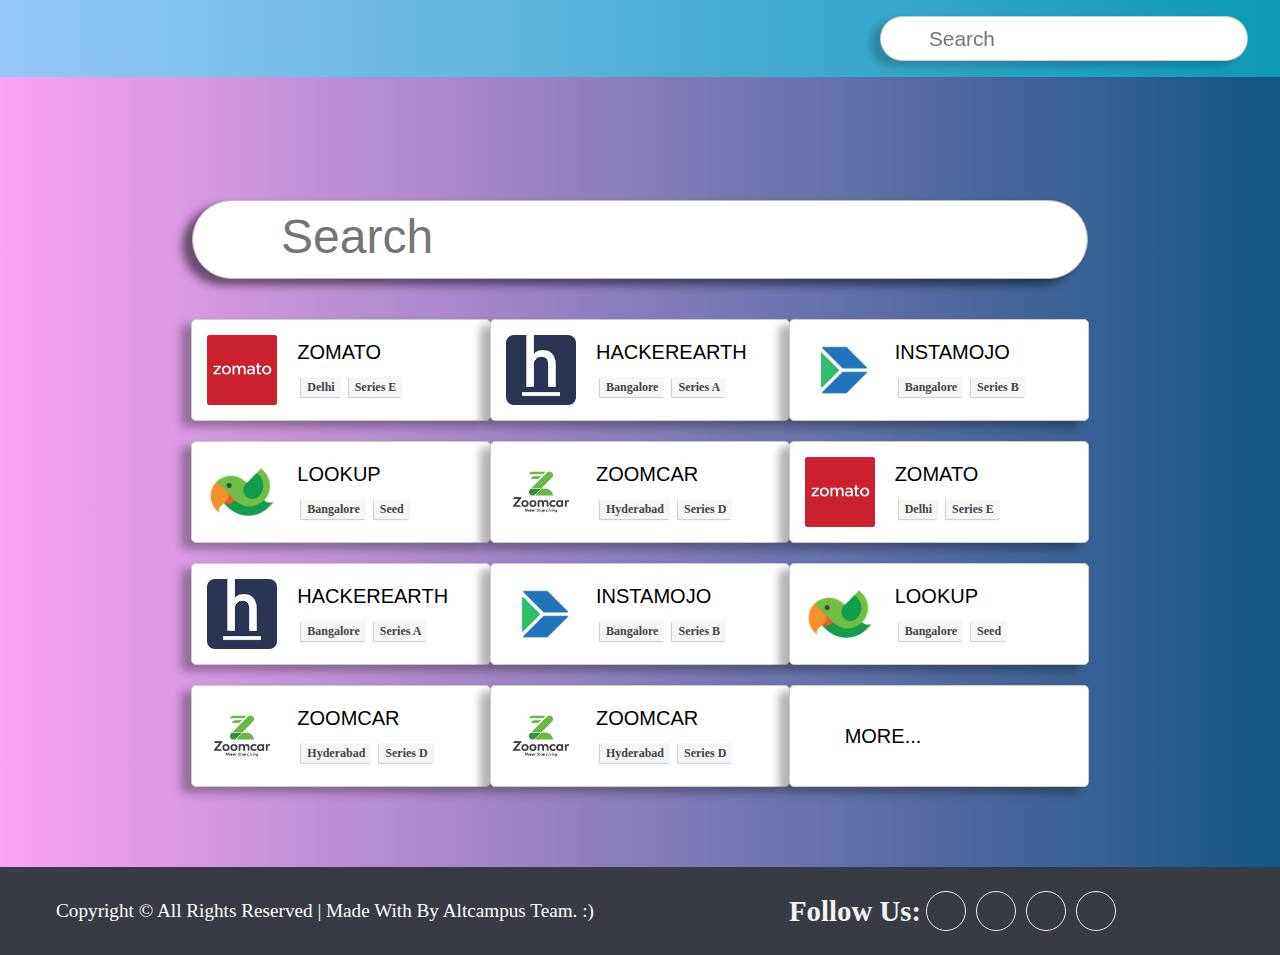
==== index.html @ dfc1e447 "merge fix" ====
<!DOCTYPE html>
<html lang="en">
<head>
	<meta name="viewport" content="width=device-width, initial-scale=1">

	<title>alt-project</title>

	<link rel="stylesheet" type="text/css" href="assets/stylesheet/main.css">

	<!-- font awesome -->
	<link rel="stylesheet" href="https://use.fontawesome.com/releases/v5.6.3/css/all.css" integrity="sha384-UHRtZLI+pbxtHCWp1t77Bi1L4ZtiqrqD80Kn4Z8NTSRyMA2Fd33n5dQ8lWUE00s/" crossorigin="anonymous">

</head>
<body>
	<main>
		<!-- primary header -->
		<header class="primary-header">
			<!-- <div>header-logo-box</div> -->
			<nav class="primary-nav">
				<ul>
					<li class="list"><a href="#"><i class="fab fa-apple logo"></i></a></li>
					<!-- search box -->
					<div class="header-input-box">
						<i class="fas fa-search"></i>
						<input class="header-search" type="text" name="search" placeholder="search">
					</div>
				</ul>
			</nav>
		</header>


		<!--hero section -->
		<section class="hero">
			<div class="wrapper">

				<!-- search box -->
				<div class="hero-input-box">
					<input class="hero-search" type="text" name="search-box" placeholder="search">
					<i class="fas fa-search"></i>
				</div>

				<!-- cards section -->
				<section class="card-sec">

					<!-- Card 1 -->
					<div class="small-card">
						<img id="logo" src="./assets/media/zomato.png">
						<div class="right">
							<h2 is="title" >Zomato</h2>
							<div id="details" class="details">
								<span>
									<i class="fas fa-map-marker-alt"></i>
									Delhi
								</span>
								<span> Series E </span>
								<!-- <span> #3 in Food Sector</span> -->
							</div>
						</div>
					</div>

					<!-- Card 2 -->
					<div class="small-card">
						<img id="logo" src="./assets/media/hackerearth.png">
						<div class="right">
							<h2 is="title" >HackerEarth</h2>
							<div id="details" class="details">
								<span>
									<i class="fas fa-map-marker-alt"></i>
									Bangalore
								</span>
								<span> Series A </span>
								<!-- <span> #22 in Education</span> -->
							</div>
						</div>
					</div>

					<!-- Card 3 -->
					<div class="small-card">
						<img id="logo" src="./assets/media/instalmojo.jpeg">
						<div class="right">
							<h2 is="title" >InstaMojo</h2>
							<div id="details" class="details">
								<span>
									<i class="fas fa-map-marker-alt"></i>
									Bangalore
								</span>
								<span> Series B</span>
								<!-- <span> #58 in Finance</span> -->
							</div>
						</div>
					</div>

					<!-- Card 4 -->
					<div class="small-card">
						<img id="logo" src="./assets/media/lookup.png">
						<div class="right">
							<h2 is="title" >LookUp</h2>
							<div id="details" class="details">
								<span>
									<i class="fas fa-map-marker-alt"></i>
									Bangalore
								</span>
								<span> Seed</span>
								<!-- <span> #58 in Logistics</span> -->
							</div>
						</div>
					</div>

					<!-- Card 5 -->
					<div class="small-card">
						<img id="logo" src="./assets/media/zoomcar.png">
						<div class="right">
							<h2 is="title" >ZoomCar</h2>
							<div id="details" class="details">
								<span>
									<i class="fas fa-map-marker-alt"></i>
									Hyderabad
								</span>
								<span> Series D</span>
								<!-- <span> #3 in Transport</span> -->
							</div>
						</div>
					</div>

					<!-- Card 1 -->
					<div class="small-card">
						<img id="logo" src="./assets/media/zomato.png">
						<div class="right">
							<h2 is="title" >Zomato</h2>
							<div id="details" class="details">
								<span>
									<i class="fas fa-map-marker-alt"></i>
									Delhi
								</span>
								<span> Series E </span>
								<!-- <span> #3 in Food Sector</span> -->
							</div>
						</div>
					</div>

					<!-- Card 2 -->
					<div class="small-card">
						<img id="logo" src="./assets/media/hackerearth.png">
						<div class="right">
							<h2 is="title" >HackerEarth</h2>
							<div id="details" class="details">
								<span>
									<i class="fas fa-map-marker-alt"></i>
									Bangalore
								</span>
								<span> Series A </span>
								<!-- <span> #22 in Education</span> -->
							</div>
						</div>
					</div>

					<!-- Card 3 -->
					<div class="small-card">
						<img id="logo" src="./assets/media/instalmojo.jpeg">
						<div class="right">
							<h2 is="title" >InstaMojo</h2>
							<div id="details" class="details">
								<span>
									<i class="fas fa-map-marker-alt"></i>
									Bangalore
								</span>
								<span> Series B</span>
								<!-- <span> #58 in Finance</span> -->
							</div>
						</div>
					</div>

					<!-- Card 4 -->
					<div class="small-card">
						<img id="logo" src="./assets/media/lookup.png">
						<div class="right">
							<h2 is="title" >LookUp</h2>
							<div id="details" class="details">
								<span>
									<i class="fas fa-map-marker-alt"></i>
									Bangalore
								</span>
								<span> Seed</span>
								<!-- <span> #58 in Logistics</span> -->
							</div>
						</div>
					</div>

					<!-- Card 5 -->
					<div class="small-card">
						<img id="logo" src="./assets/media/zoomcar.png">
						<div class="right">
							<h2 is="title" >ZoomCar</h2>
							<div id="details" class="details">
								<span>
									<i class="fas fa-map-marker-alt"></i>
									Hyderabad
								</span>
								<span> Series D</span>
								<!-- <span> #3 in Transport</span> -->
							</div>
						</div>
					</div>

					<!-- Card 5 -->
					<div class="small-card">
						<img id="logo" src="./assets/media/zoomcar.png">
						<div class="right">
							<h2 is="title" >ZoomCar</h2>
							<div id="details" class="details">
								<span>
									<i class="fas fa-map-marker-alt"></i>
									Hyderabad
								</span>
								<span> Series D</span>
								<!-- <span> #3 in Transport</span> -->
							</div>
						</div>
					</div>

					<!-- Placeholder -->
					<div class="small-card">
						<h2 class="title placeholder" >More...</h2>
					</div>

				</section>
			</div>
		</section>
	</main>

	<!-- primary footer -->
	<footer class="primary-footer">

		<!-- social media section -->



		<!-- footer nav -->
<!-- 			<div class="info-container">
				<nav class="info-nav">
					<ul class="info-list">
						<li class="info"><a href="#">home</a></li>
						<li class="info"><a href="#">about us</a></li>
						<li class="info"><a href="#">catagories</a></li>
						<li class="info"><a href="#">contact us</a></li>
					</ul>
				</nav>
			</div>
		-->

		<!-- copyright text -->
		<small class="footer-copyright">copyright &copy; all rights reserved | made with <i class="fas fa-heart"></i> by altcampus team. :)</small>

		<!-- link container -->
		<div class="social-links-container">

			<!-- social links -->

			<h3>follow us:</h3>
			<nav class="social-links-nav">
				<ul class="social-link-list">
					<li class="social-links">
						<a class="" href="#">
							<i class="fab fa-facebook-f"></i>
						</a>
					</li>							
					<li class="social-links">
						<a class="" href="#">
							<i class="fab fa-twitter"></i>
						</a>
					</li>							
					<li class="social-links">
						<a class="" href="#">
							<i class="fab fa-linkedin-in"></i>
						</a>
					</li>
					<li class="social-links">
						<a class="" href="#">
							<i class="fab fa-instagram"></i>
						</a>
					</li>
				</ul>
			</nav>
		</div>

		<!-- hr  footer line -->
		<!-- <div class="hr-line"></div> -->


	</footer>
</body>
</html>
---- assets/stylesheet/main.css ----
:root {
	font-size: 16px;
}

/* 		css reset 		*/


/* http://meyerweb.com/eric/tools/css/reset/ 2. v2.0 | 20110126
  License: none (public domain)
  */

  html, body, div, span, applet, object, iframe,
  h1, h2, h3, h4, h5, h6, p, blockquote, pre,
  a, abbr, acronym, address, big, cite, code,
  del, dfn, em, img, ins, kbd, q, s, samp,
  small, strike, strong, sub, sup, tt, var,
  b, u, i, center,
  dl, dt, dd, ol, ul, li,
  fieldset, form, label, legend,
  table, caption, tbody, tfoot, thead, tr, th, td,
  article, aside, canvas, details, embed,
  figure, figcaption, footer, header, hgroup,
  menu, nav, output, ruby, section, summary,
  time, mark, audio, video {
    margin: 0;
    padding: 0;
    border: 0;
    font-size: 100%;
    font: inherit;
    vertical-align: baseline;
  }
  /* HTML5 display-role reset for older browsers */
  article, aside, details, figcaption, figure,
  footer, header, hgroup, menu, nav, section {
    display: block;
  }
  body {
    line-height: 1;
  }
  ol, ul {
    list-style: none;
  }
  blockquote, q {
    quotes: none;
  }
  blockquote:before, blockquote:after,
  q:before, q:after {
    content: '';
    content: none;
  }
  table {
    border-collapse: collapse;
    border-spacing: 0;
  }



  /*=============================================*/
  /*		border box and css reset 		*/
  /*=============================================*/


  *,*:before, *:after {
   box-sizing: border-box;
 }



 /*====clearfix====*/



 .cf:before, .cf:after {
   content: "";
   display: table;
 }
 .cf:after {
   clear: both;
 }
 .cf {
   clear: both;
   *zoom: 1;
 }



 /*=============================================*/
 /*    basic css    */
 /*=============================================*/


 .wrapper {
  max-width: 1600px;
  width: 100%;
  margin: 0 auto;
}

h1 {
  font-size: 3rem;
}

h2 {
  font-size: 2rem
}
h3 {
  font-size: 1.8rem;
}
h4 {
  font-size: 1.3rem;
}
h5 {
  font-size: 1.2rem;
}

h1, h2, h3, h4, h5, p {
  margin: 0.6rem 0;
}

p,small {
  font-size: 1.2rem;
  line-height: 1.3;
}

a {
  color: gray;
  text-decoration: none;
}

i {
  color: #888;
  cursor: pointer;
}

input:focus {
  outline: 0;
}

input {
  color: #666;
}

::-webkit-input-placeholder {
  font-size: 3rem;
  text-transform: capitalize;
}


/*=============================================*/
/*    main css    */
/*=============================================*/

body {
	text-align: center;
  width: 100%;
}

.wrapper{
  width:70vw;
}

.hero {
  width: 100%;
  /*height: 300vh;*/
  position: relative;
  background-color: dodgerblue;
  background: linear-gradient(90deg, #FAA4F2, #145583);
  display:grid;
  grid-gap: 20px;
  align-items: center;
  padding:40px;
  padding-top:200px;
}


.hero-input-box {
  position: relative;
  /*display: inline-block;*/
  /*width: 60vw;*/
  margin:0 auto;
  /*top: 50%;*/
  /*left: 50%;*/
  /*transform: translate(-50%,-50%);*/
}

.hero-search ~ i {
  position: absolute;
  font-size: 2.8rem;
  top: 50%;
  left: 2%;
  transform: translate(0,-50%);
}

.hero-search {
  position: relative;
  display: inline-block;
  width: 70vw;
  font-size: 2.5rem;
  padding: 1rem;
  padding-left: 5.5rem;
  text-transform: capitalize;
  border-radius: 50px;
  border: 1px solid #bbb;
  box-shadow: -10px 6px 8px 0px rgba(0,0,0,0.5);
}

/*====================*/
/*/*logo*/
/*====================*/

.hero-content-box img {
  height: 6rem;
  width: 6rem;
  border-radius: 50%;
  /*margin-bottom: 4rem;*/
}


/*=============================================*/
/*    header section    */
/*=============================================*/


.primary-header {
  position: fixed;
  top: 0;
  left:0;
  width: 100%;
  padding: 1rem 2rem;
  z-index: 2;
  background-color: rgba( 0, 255, 255, 0.4);
}


/*=============================================*/
/*    primary nav ul    */
/*=============================================*/


.primary-nav ul {
  display: flex;
  flex-wrap: wrap;
  justify-content: space-between;
  align-items: center; 
}

.list a {
  font-size: 2rem;
  color: #888;
  text-transform: capitalize;
}

.list a:hover {
  color: #666;
}

.header-input-box 
.header-search {
  width: 23rem;
  padding: 0.6rem 2rem 0.6rem 3rem;
  font-size: 1.3rem;
  color: #666;
  border-radius: 40px;
  border: 1px solid rgba(0,0,0,0.2);
  box-shadow: -10px 5px 8px 0px rgba(0,0,0,0.2);
}

.header-input-box {
  position: relative;
}

.header-input-box i {
  position: absolute;
  top: 50%;
  left: 7%;
  transform: translate(0,-50%);
}

.header-search::-webkit-input-placeholder {
  font-size: 1.3rem;
}

.header-search:focus {
  border-color: blue;
}

.logo {
  color: white;
  font-size: 4rem;
}


/*=============================================*/
           /*MAIN CATAGORIES SECTION    */
/*=============================================*/


.card-sec {
  display: grid;
  grid-template-columns: repeat( auto-fit, minmax(270px, 1fr) );
  justify-content: center;
  justify-items:center;
  padding:40px 10px;
  grid-gap:20px;
}

.small-card {
  border: 1px solid #ccc;
  width: 300px;
  display: grid;
  grid-template-columns: auto 1fr;
  justify-items: start;
  align-items: center;
  text-align: left;
  /*margin: 30px;*/
  padding: 15px;
  border-radius: 5px;
  box-shadow: -10px 6px 8px 0px rgba(0,0,0,0.3);
  background:white;
}

.small-card img{
  width:70px;
  /*border:1px solid #ccc;*/
}

.small-card .right {
  /*place-self: center;*/
  padding: 0 20px;
  justify-items: start;
  align-items: center;
}
.small-card h2 {
  font-size: 20px;
  padding: 0 0 3px 0;
  margin: 0;
  text-transform: uppercase;
  font-family: helvetica;
}
.small-card .details {
  font-size: 12px;
  font-weight: 600;
  color: #444;
  padding-top: 10px;
  display: flex;
  flex-wrap: wrap;
}

.small-card .details span{
  margin:2px 4px;
  background: #eee8;
  padding: 4px 6px;
  border-radius: 1px;
  box-shadow: -1px 1px 1px 0px #ccc;
}

.small-card .placeholder{
  padding:0 40px;
}

/*=============================================*/
/*  primary footer  */
/*=============================================*/


.primary-footer {
  width: 100%;
  padding:20px 10px;
  /*padding: 2rem 10%;*/
  text-transform: capitalize;
  background-color: #383b43;
  display: grid;
  grid-template-columns: 1fr 1fr;
  align-items: center;
  justify-items:center;
  color:#ccc !important;
}

.footer-copyright{
  /*border-right:2px solid #eee;*/
}

.info-sec {
  display: flex;
  justify-content: space-between;
}

.info-list .info {
  text-align: left;
  margin: 0.2rem 0;
}

.info-list a {
  display: inline-block;
  padding-bottom: 0.2rem;
}

.social-link-list {
  display: flex;
  flex-direction: row;
  justify-content: space-between;
  width: 100%;
}

.social-link-list i{
  margin:5px;
}

.social-links-container {
  /*width: 15vw;*/
  display: grid;
  grid-template-columns: auto auto;
  justify-content: start;
  align-items:center;
}


.social-links-container h3 {
  color: #f3f3f3;
  font-weight: bold;
  /*margin-bottom: 1rem;*/
}

.social-links {
  border:1px solid #eee;
  border-radius: 50%;
  width:40px;
  height: 40px;
  display: grid;
  place-items:center;
  margin: 0px 5px;
}

.social-links i{
  color: #ccc;
  font-size: 1.2rem;  
}

.social-links i:hover {
  color: #fff;
  /*text-shadow: 0 0 10px green;*/
}

.info a:hover {
  color: rgba(255,255,255, 0.8);
  border-bottom: 2px solid rgba(255,255,255, 0.8); 
}


/*======  hr line   =======*/


.hr-line {
  width: 80%;
  height: 1px;
  margin: 2rem auto;
  background-color: rgba(255, 255, 255, 1);
}

.footer-copyright {
  color: white;
}


.footer-copyright i {
  color: tomato;
}

.footer-copyright i:hover {
  color: red;
  text-shadow: 0 0 0.6rem white;
}




@media all and (min-width: 340px) and (max-width:600px) {

  :root{
    font-size: 8px;
  }

  .info-sec,
  .about-box,
  .social-links-box
  {
    display: block;
  }
}
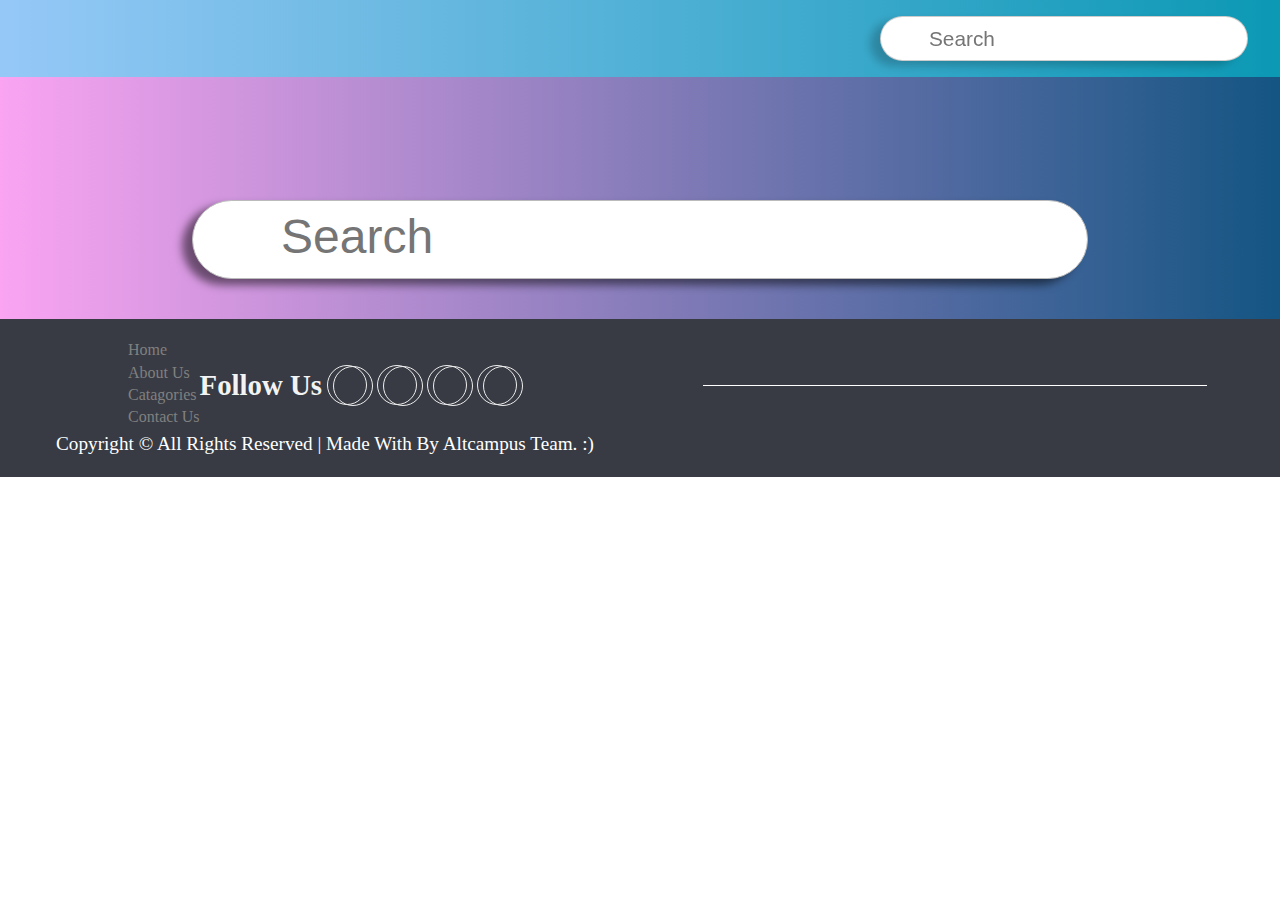
==== commit 9378df27: "thrd commit" ====
--- a/index.html
+++ b/index.html
@@ -1,292 +1,105 @@
 <!DOCTYPE html>
-<html lang="en">
-<head>
-	<meta name="viewport" content="width=device-width, initial-scale=1">
+	<html lang="en">
+	<head>
+		<meta name="viewport" content="width=device-width, initial-scale=1">
 
-	<title>alt-project</title>
+		<title>alt-project</title>
 
-	<link rel="stylesheet" type="text/css" href="assets/stylesheet/main.css">
+		<link rel="stylesheet" type="text/css" href="assets/stylesheet/main.css">
 
-	<!-- font awesome -->
-	<link rel="stylesheet" href="https://use.fontawesome.com/releases/v5.6.3/css/all.css" integrity="sha384-UHRtZLI+pbxtHCWp1t77Bi1L4ZtiqrqD80Kn4Z8NTSRyMA2Fd33n5dQ8lWUE00s/" crossorigin="anonymous">
+		<!-- font awesome -->
+		<link rel="stylesheet" href="https://use.fontawesome.com/releases/v5.6.3/css/all.css" integrity="sha384-UHRtZLI+pbxtHCWp1t77Bi1L4ZtiqrqD80Kn4Z8NTSRyMA2Fd33n5dQ8lWUE00s/" crossorigin="anonymous">
 
-</head>
-<body>
-	<main>
-		<!-- primary header -->
-		<header class="primary-header">
-			<!-- <div>header-logo-box</div> -->
-			<nav class="primary-nav">
-				<ul>
-					<li class="list"><a href="#"><i class="fab fa-apple logo"></i></a></li>
-					<!-- search box -->
-					<div class="header-input-box">
-						<i class="fas fa-search"></i>
-						<input class="header-search" type="text" name="search" placeholder="search">
-					</div>
-				</ul>
-			</nav>
-		</header>
+	</head>
+	<body>
+		<main>
 
+				<!-- primary header -->
+			<header class="primary-header">
+				
+				<!-- header-logo-box -->
+				<nav class="primary-nav">
+					<ul>
+						<li class="list"><a href="#"><i class="fab fa-apple logo"></i></a></li>
 
-		<!--hero section -->
-		<section class="hero">
-			<div class="wrapper">
+							<!-- search box -->
+							<div class="header-input-box">
+								<i class="fas fa-search"></i>
+								<input class="header-search" type="text" name="search" placeholder="search">
+							</div>
+					</ul>
+				</nav>
+			</header>
+
+			<!--hero section -->
+			<section class="hero">
 
 				<!-- search box -->
 				<div class="hero-input-box">
 					<input class="hero-search" type="text" name="search-box" placeholder="search">
 					<i class="fas fa-search"></i>
 				</div>
+			</section>
 
-				<!-- cards section -->
-				<section class="card-sec">
+		</main>
 
-					<!-- Card 1 -->
-					<div class="small-card">
-						<img id="logo" src="./assets/media/zomato.png">
-						<div class="right">
-							<h2 is="title" >Zomato</h2>
-							<div id="details" class="details">
-								<span>
-									<i class="fas fa-map-marker-alt"></i>
-									Delhi
-								</span>
-								<span> Series E </span>
-								<!-- <span> #3 in Food Sector</span> -->
-							</div>
-						</div>
-					</div>
+		<!-- primary footer -->
+		<footer class="primary-footer">
 
-					<!-- Card 2 -->
-					<div class="small-card">
-						<img id="logo" src="./assets/media/hackerearth.png">
-						<div class="right">
-							<h2 is="title" >HackerEarth</h2>
-							<div id="details" class="details">
-								<span>
-									<i class="fas fa-map-marker-alt"></i>
-									Bangalore
-								</span>
-								<span> Series A </span>
-								<!-- <span> #22 in Education</span> -->
-							</div>
-						</div>
-					</div>
+			<!-- social media section -->
+			<section class="info-sec">
 
-					<!-- Card 3 -->
-					<div class="small-card">
-						<img id="logo" src="./assets/media/instalmojo.jpeg">
-						<div class="right">
-							<h2 is="title" >InstaMojo</h2>
-							<div id="details" class="details">
-								<span>
-									<i class="fas fa-map-marker-alt"></i>
-									Bangalore
-								</span>
-								<span> Series B</span>
-								<!-- <span> #58 in Finance</span> -->
-							</div>
-						</div>
-					</div>
+				<div class="info-container">
 
-					<!-- Card 4 -->
-					<div class="small-card">
-						<img id="logo" src="./assets/media/lookup.png">
-						<div class="right">
-							<h2 is="title" >LookUp</h2>
-							<div id="details" class="details">
-								<span>
-									<i class="fas fa-map-marker-alt"></i>
-									Bangalore
-								</span>
-								<span> Seed</span>
-								<!-- <span> #58 in Logistics</span> -->
-							</div>
-						</div>
-					</div>
+					<!-- footer nav -->
+					<nav class="info-nav">
+						<ul class="info-list">
+							<li class="info"><a href="#">home</a></li>
+							<li class="info"><a href="#">about us</a></li>
+							<li class="info"><a href="#">catagories</a></li>
+							<li class="info"><a href="#">contact us</a></li>
+						</ul>
+					</nav>
+				</div>
 
-					<!-- Card 5 -->
-					<div class="small-card">
-						<img id="logo" src="./assets/media/zoomcar.png">
-						<div class="right">
-							<h2 is="title" >ZoomCar</h2>
-							<div id="details" class="details">
-								<span>
-									<i class="fas fa-map-marker-alt"></i>
-									Hyderabad
-								</span>
-								<span> Series D</span>
-								<!-- <span> #3 in Transport</span> -->
-							</div>
-						</div>
-					</div>
+				<!-- link container -->
+				<div class="social-links-container">
 
-					<!-- Card 1 -->
-					<div class="small-card">
-						<img id="logo" src="./assets/media/zomato.png">
-						<div class="right">
-							<h2 is="title" >Zomato</h2>
-							<div id="details" class="details">
-								<span>
-									<i class="fas fa-map-marker-alt"></i>
-									Delhi
-								</span>
-								<span> Series E </span>
-								<!-- <span> #3 in Food Sector</span> -->
-							</div>
-						</div>
-					</div>
+					<!-- social links -->
 
-					<!-- Card 2 -->
-					<div class="small-card">
-						<img id="logo" src="./assets/media/hackerearth.png">
-						<div class="right">
-							<h2 is="title" >HackerEarth</h2>
-							<div id="details" class="details">
-								<span>
-									<i class="fas fa-map-marker-alt"></i>
-									Bangalore
-								</span>
-								<span> Series A </span>
-								<!-- <span> #22 in Education</span> -->
-							</div>
-						</div>
-					</div>
+					<h3>follow us</h3>
+					<nav class="social-links-nav">
+						<ul class="social-link-list">
+							<li class="social-links">
+								<a class="social-links" href="#">
+								<i class="fab fa-facebook-f"></i>
+							</a>
+							</li>							
+							<li class="social-links">
+								<a class="social-links" href="#">
+								<i class="fab fa-twitter"></i>
+							</a>
+							</li>							
+							<li class="social-links">
+								<a class="social-links" href="#">
+								<i class="fab fa-linkedin-in"></i>
+							</a>
+							</li>
+							<li class="social-links">
+								<a class="social-links" href="#">
+								<i class="fab fa-instagram"></i>
+							</a>
+							</li>
+						</ul>
+					</nav>
+				</div>
+			</section>
 
-					<!-- Card 3 -->
-					<div class="small-card">
-						<img id="logo" src="./assets/media/instalmojo.jpeg">
-						<div class="right">
-							<h2 is="title" >InstaMojo</h2>
-							<div id="details" class="details">
-								<span>
-									<i class="fas fa-map-marker-alt"></i>
-									Bangalore
-								</span>
-								<span> Series B</span>
-								<!-- <span> #58 in Finance</span> -->
-							</div>
-						</div>
-					</div>
+			<!-- hr  footer line -->
+			<div class="hr-line"></div>
 
-					<!-- Card 4 -->
-					<div class="small-card">
-						<img id="logo" src="./assets/media/lookup.png">
-						<div class="right">
-							<h2 is="title" >LookUp</h2>
-							<div id="details" class="details">
-								<span>
-									<i class="fas fa-map-marker-alt"></i>
-									Bangalore
-								</span>
-								<span> Seed</span>
-								<!-- <span> #58 in Logistics</span> -->
-							</div>
-						</div>
-					</div>
-
-					<!-- Card 5 -->
-					<div class="small-card">
-						<img id="logo" src="./assets/media/zoomcar.png">
-						<div class="right">
-							<h2 is="title" >ZoomCar</h2>
-							<div id="details" class="details">
-								<span>
-									<i class="fas fa-map-marker-alt"></i>
-									Hyderabad
-								</span>
-								<span> Series D</span>
-								<!-- <span> #3 in Transport</span> -->
-							</div>
-						</div>
-					</div>
-
-					<!-- Card 5 -->
-					<div class="small-card">
-						<img id="logo" src="./assets/media/zoomcar.png">
-						<div class="right">
-							<h2 is="title" >ZoomCar</h2>
-							<div id="details" class="details">
-								<span>
-									<i class="fas fa-map-marker-alt"></i>
-									Hyderabad
-								</span>
-								<span> Series D</span>
-								<!-- <span> #3 in Transport</span> -->
-							</div>
-						</div>
-					</div>
-
-					<!-- Placeholder -->
-					<div class="small-card">
-						<h2 class="title placeholder" >More...</h2>
-					</div>
-
-				</section>
-			</div>
-		</section>
-	</main>
-
-	<!-- primary footer -->
-	<footer class="primary-footer">
-
-		<!-- social media section -->
-
-
-
-		<!-- footer nav -->
-<!-- 			<div class="info-container">
-				<nav class="info-nav">
-					<ul class="info-list">
-						<li class="info"><a href="#">home</a></li>
-						<li class="info"><a href="#">about us</a></li>
-						<li class="info"><a href="#">catagories</a></li>
-						<li class="info"><a href="#">contact us</a></li>
-					</ul>
-				</nav>
-			</div>
-		-->
-
-		<!-- copyright text -->
-		<small class="footer-copyright">copyright &copy; all rights reserved | made with <i class="fas fa-heart"></i> by altcampus team. :)</small>
-
-		<!-- link container -->
-		<div class="social-links-container">
-
-			<!-- social links -->
-
-			<h3>follow us:</h3>
-			<nav class="social-links-nav">
-				<ul class="social-link-list">
-					<li class="social-links">
-						<a class="" href="#">
-							<i class="fab fa-facebook-f"></i>
-						</a>
-					</li>							
-					<li class="social-links">
-						<a class="" href="#">
-							<i class="fab fa-twitter"></i>
-						</a>
-					</li>							
-					<li class="social-links">
-						<a class="" href="#">
-							<i class="fab fa-linkedin-in"></i>
-						</a>
-					</li>
-					<li class="social-links">
-						<a class="" href="#">
-							<i class="fab fa-instagram"></i>
-						</a>
-					</li>
-				</ul>
-			</nav>
-		</div>
-
-		<!-- hr  footer line -->
-		<!-- <div class="hr-line"></div> -->
-
-
-	</footer>
-</body>
+			<!-- copyright text -->
+			<small class="footer-copyright">copyright &copy; all rights reserved | made with <i class="fas fa-heart"></i> by altcampus team. :)</small>
+		</footer>
+	</body>
 </html>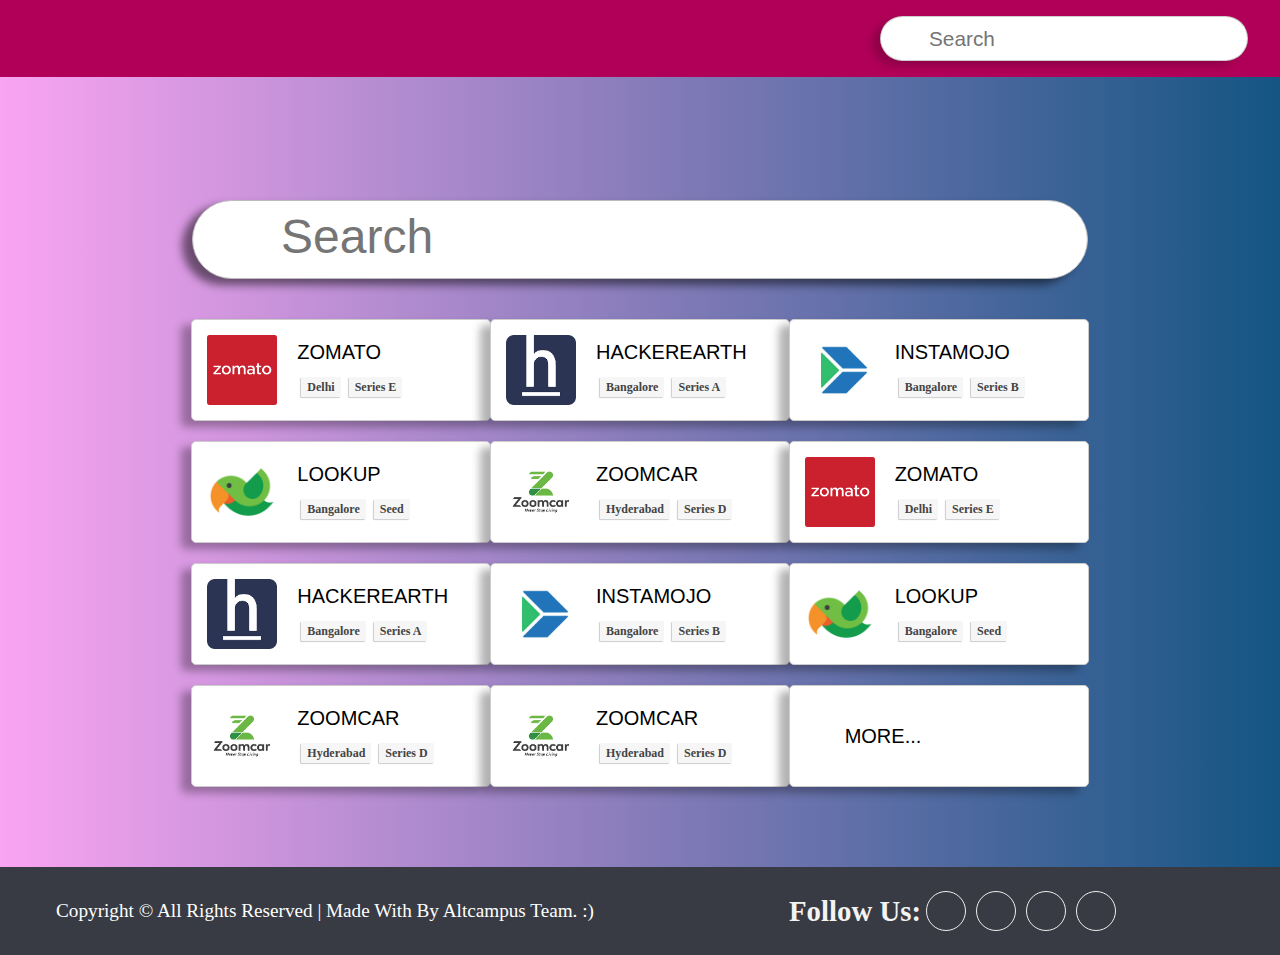
==== commit 8ee5a4a3: "4th commit" ====
--- a/index.html
+++ b/index.html
@@ -1,105 +1,291 @@
 <!DOCTYPE html>
-	<html lang="en">
-	<head>
-		<meta name="viewport" content="width=device-width, initial-scale=1">
-
-		<title>alt-project</title>
-
-		<link rel="stylesheet" type="text/css" href="assets/stylesheet/main.css">
-
-		<!-- font awesome -->
-		<link rel="stylesheet" href="https://use.fontawesome.com/releases/v5.6.3/css/all.css" integrity="sha384-UHRtZLI+pbxtHCWp1t77Bi1L4ZtiqrqD80Kn4Z8NTSRyMA2Fd33n5dQ8lWUE00s/" crossorigin="anonymous">
-
-	</head>
-	<body>
-		<main>
-
-				<!-- primary header -->
-			<header class="primary-header">
-				
-				<!-- header-logo-box -->
-				<nav class="primary-nav">
-					<ul>
-						<li class="list"><a href="#"><i class="fab fa-apple logo"></i></a></li>
-
-							<!-- search box -->
-							<div class="header-input-box">
-								<i class="fas fa-search"></i>
-								<input class="header-search" type="text" name="search" placeholder="search">
-							</div>
-					</ul>
-				</nav>
-			</header>
-
-			<!--hero section -->
-			<section class="hero">
+<html lang="en">
+<head>
+	<meta name="viewport" content="width=device-width, initial-scale=1">
+
+	<title>alt-project</title>
+
+	<link rel="stylesheet" type="text/css" href="assets/stylesheet/main.css">
+
+	<!-- font awesome -->
+	<link rel="stylesheet" href="https://use.fontawesome.com/releases/v5.6.3/css/all.css" integrity="sha384-UHRtZLI+pbxtHCWp1t77Bi1L4ZtiqrqD80Kn4Z8NTSRyMA2Fd33n5dQ8lWUE00s/" crossorigin="anonymous">
+
+</head>
+<body>
+	<main>
+		<!-- primary header -->
+		<header class="primary-header">
+			<!-- <div>header-logo-box</div> -->
+			<nav class="primary-nav">
+				<ul>
+					<li class="list"><a href="#"><i class="fab fa-apple logo"></i></a></li>
+					<!-- search box -->
+					<div class="header-input-box">
+						<i class="fas fa-search"></i>
+						<input class="header-search" type="text" name="search" placeholder="search">
+					</div>
+				</ul>
+			</nav>
+		</header>
+
+		<!--hero section -->
+		<section class="hero">
+			<div class="wrapper">
 
 				<!-- search box -->
 				<div class="hero-input-box">
 					<input class="hero-search" type="text" name="search-box" placeholder="search">
 					<i class="fas fa-search"></i>
 				</div>
-			</section>
-
-		</main>
-
-		<!-- primary footer -->
-		<footer class="primary-footer">
-
-			<!-- social media section -->
-			<section class="info-sec">
-
-				<div class="info-container">
-
-					<!-- footer nav -->
-					<nav class="info-nav">
-						<ul class="info-list">
-							<li class="info"><a href="#">home</a></li>
-							<li class="info"><a href="#">about us</a></li>
-							<li class="info"><a href="#">catagories</a></li>
-							<li class="info"><a href="#">contact us</a></li>
-						</ul>
-					</nav>
-				</div>
-
-				<!-- link container -->
-				<div class="social-links-container">
-
-					<!-- social links -->
-
-					<h3>follow us</h3>
-					<nav class="social-links-nav">
-						<ul class="social-link-list">
-							<li class="social-links">
-								<a class="social-links" href="#">
-								<i class="fab fa-facebook-f"></i>
-							</a>
-							</li>							
-							<li class="social-links">
-								<a class="social-links" href="#">
-								<i class="fab fa-twitter"></i>
-							</a>
-							</li>							
-							<li class="social-links">
-								<a class="social-links" href="#">
-								<i class="fab fa-linkedin-in"></i>
-							</a>
-							</li>
-							<li class="social-links">
-								<a class="social-links" href="#">
-								<i class="fab fa-instagram"></i>
-							</a>
-							</li>
-						</ul>
-					</nav>
-				</div>
-			</section>
-
-			<!-- hr  footer line -->
-			<div class="hr-line"></div>
-
-			<!-- copyright text -->
-			<small class="footer-copyright">copyright &copy; all rights reserved | made with <i class="fas fa-heart"></i> by altcampus team. :)</small>
-		</footer>
-	</body>
+
+				<!-- cards section -->
+				<section class="card-sec">
+
+					<!-- Card 1 -->
+					<div class="small-card">
+						<img id="logo" src="./assets/media/zomato.png">
+						<div class="right">
+							<h2 is="title" >Zomato</h2>
+							<div id="details" class="details">
+								<span>
+									<i class="fas fa-map-marker-alt"></i>
+									Delhi
+								</span>
+								<span> Series E </span>
+								<!-- <span> #3 in Food Sector</span> -->
+							</div>
+						</div>
+					</div>
+
+					<!-- Card 2 -->
+					<div class="small-card">
+						<img id="logo" src="./assets/media/hackerearth.png">
+						<div class="right">
+							<h2 is="title" >HackerEarth</h2>
+							<div id="details" class="details">
+								<span>
+									<i class="fas fa-map-marker-alt"></i>
+									Bangalore
+								</span>
+								<span> Series A </span>
+								<!-- <span> #22 in Education</span> -->
+							</div>
+						</div>
+					</div>
+
+					<!-- Card 3 -->
+					<div class="small-card">
+						<img id="logo" src="./assets/media/instalmojo.jpeg">
+						<div class="right">
+							<h2 is="title" >InstaMojo</h2>
+							<div id="details" class="details">
+								<span>
+									<i class="fas fa-map-marker-alt"></i>
+									Bangalore
+								</span>
+								<span> Series B</span>
+								<!-- <span> #58 in Finance</span> -->
+							</div>
+						</div>
+					</div>
+
+					<!-- Card 4 -->
+					<div class="small-card">
+						<img id="logo" src="./assets/media/lookup.png">
+						<div class="right">
+							<h2 is="title" >LookUp</h2>
+							<div id="details" class="details">
+								<span>
+									<i class="fas fa-map-marker-alt"></i>
+									Bangalore
+								</span>
+								<span> Seed</span>
+								<!-- <span> #58 in Logistics</span> -->
+							</div>
+						</div>
+					</div>
+
+					<!-- Card 5 -->
+					<div class="small-card">
+						<img id="logo" src="./assets/media/zoomcar.png">
+						<div class="right">
+							<h2 is="title" >ZoomCar</h2>
+							<div id="details" class="details">
+								<span>
+									<i class="fas fa-map-marker-alt"></i>
+									Hyderabad
+								</span>
+								<span> Series D</span>
+								<!-- <span> #3 in Transport</span> -->
+							</div>
+						</div>
+					</div>
+
+					<!-- Card 1 -->
+					<div class="small-card">
+						<img id="logo" src="./assets/media/zomato.png">
+						<div class="right">
+							<h2 is="title" >Zomato</h2>
+							<div id="details" class="details">
+								<span>
+									<i class="fas fa-map-marker-alt"></i>
+									Delhi
+								</span>
+								<span> Series E </span>
+								<!-- <span> #3 in Food Sector</span> -->
+							</div>
+						</div>
+					</div>
+
+					<!-- Card 2 -->
+					<div class="small-card">
+						<img id="logo" src="./assets/media/hackerearth.png">
+						<div class="right">
+							<h2 is="title" >HackerEarth</h2>
+							<div id="details" class="details">
+								<span>
+									<i class="fas fa-map-marker-alt"></i>
+									Bangalore
+								</span>
+								<span> Series A </span>
+								<!-- <span> #22 in Education</span> -->
+							</div>
+						</div>
+					</div>
+
+					<!-- Card 3 -->
+					<div class="small-card">
+						<img id="logo" src="./assets/media/instalmojo.jpeg">
+						<div class="right">
+							<h2 is="title" >InstaMojo</h2>
+							<div id="details" class="details">
+								<span>
+									<i class="fas fa-map-marker-alt"></i>
+									Bangalore
+								</span>
+								<span> Series B</span>
+								<!-- <span> #58 in Finance</span> -->
+							</div>
+						</div>
+					</div>
+
+					<!-- Card 4 -->
+					<div class="small-card">
+						<img id="logo" src="./assets/media/lookup.png">
+						<div class="right">
+							<h2 is="title" >LookUp</h2>
+							<div id="details" class="details">
+								<span>
+									<i class="fas fa-map-marker-alt"></i>
+									Bangalore
+								</span>
+								<span> Seed</span>
+								<!-- <span> #58 in Logistics</span> -->
+							</div>
+						</div>
+					</div>
+
+					<!-- Card 5 -->
+					<div class="small-card">
+						<img id="logo" src="./assets/media/zoomcar.png">
+						<div class="right">
+							<h2 is="title" >ZoomCar</h2>
+							<div id="details" class="details">
+								<span>
+									<i class="fas fa-map-marker-alt"></i>
+									Hyderabad
+								</span>
+								<span> Series D</span>
+								<!-- <span> #3 in Transport</span> -->
+							</div>
+						</div>
+					</div>
+
+					<!-- Card 5 -->
+					<div class="small-card">
+						<img id="logo" src="./assets/media/zoomcar.png">
+						<div class="right">
+							<h2 is="title" >ZoomCar</h2>
+							<div id="details" class="details">
+								<span>
+									<i class="fas fa-map-marker-alt"></i>
+									Hyderabad
+								</span>
+								<span> Series D</span>
+								<!-- <span> #3 in Transport</span> -->
+							</div>
+						</div>
+					</div>
+
+					<!-- Placeholder -->
+					<div class="small-card">
+						<h2 class="title placeholder" >More...</h2>
+					</div>
+
+				</section>
+			</div>
+		</section>
+	</main>
+
+	<!-- primary footer -->
+	<footer class="primary-footer">
+
+		<!-- social media section -->
+
+
+
+		<!-- footer nav -->
+<!-- 			<div class="info-container">
+				<nav class="info-nav">
+					<ul class="info-list">
+						<li class="info"><a href="#">home</a></li>
+						<li class="info"><a href="#">about us</a></li>
+						<li class="info"><a href="#">catagories</a></li>
+						<li class="info"><a href="#">contact us</a></li>
+					</ul>
+				</nav>
+			</div>
+		-->
+
+		<!-- copyright text -->
+		<small class="footer-copyright">copyright &copy; all rights reserved | made with <i class="fas fa-heart"></i> by altcampus team. :)</small>
+
+		<!-- link container -->
+		<div class="social-links-container">
+
+			<!-- social links -->
+
+			<h3>follow us:</h3>
+			<nav class="social-links-nav">
+				<ul class="social-link-list">
+					<li class="social-links">
+						<a class="" href="#">
+							<i class="fab fa-facebook-f"></i>
+						</a>
+					</li>							
+					<li class="social-links">
+						<a class="" href="#">
+							<i class="fab fa-twitter"></i>
+						</a>
+					</li>							
+					<li class="social-links">
+						<a class="" href="#">
+							<i class="fab fa-linkedin-in"></i>
+						</a>
+					</li>
+					<li class="social-links">
+						<a class="" href="#">
+							<i class="fab fa-instagram"></i>
+						</a>
+					</li>
+				</ul>
+			</nav>
+		</div>
+
+		<!-- hr  footer line -->
+		<!-- <div class="hr-line"></div> -->
+
+
+	</footer>
+</body>
 </html>--- a/assets/stylesheet/main.css
+++ b/assets/stylesheet/main.css
@@ -227,7 +227,8 @@
   width: 100%;
   padding: 1rem 2rem;
   z-index: 2;
-  background-color: rgba( 0, 255, 255, 0.4);
+  background-color: #B10058;
+
 }
 
 
@@ -261,7 +262,7 @@
   color: #666;
   border-radius: 40px;
   border: 1px solid rgba(0,0,0,0.2);
-  box-shadow: -10px 5px 8px 0px rgba(0,0,0,0.2);
+  box-shadow: -8px 5px 8px 0px rgba(0,0,0,0.2);
 }
 
 .header-input-box {
@@ -445,17 +446,6 @@
   border-bottom: 2px solid rgba(255,255,255, 0.8); 
 }
 
-
-/*======  hr line   =======*/
-
-
-.hr-line {
-  width: 80%;
-  height: 1px;
-  margin: 2rem auto;
-  background-color: rgba(255, 255, 255, 1);
-}
-
 .footer-copyright {
   color: white;
 }
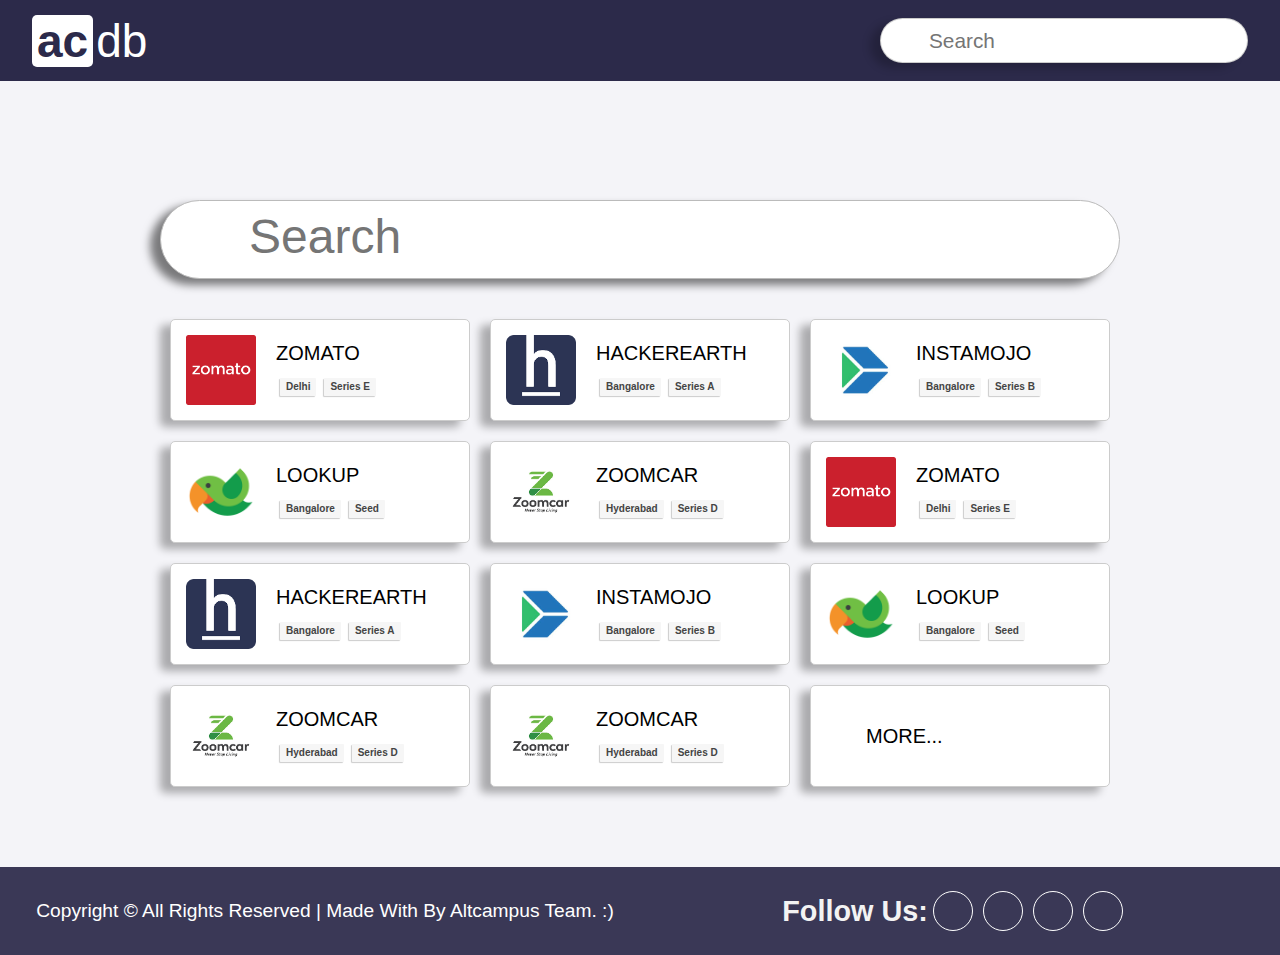
==== commit 6305ea9d: "home page v1" ====
--- a/index.html
+++ b/index.html
@@ -18,7 +18,7 @@
 			<!-- <div>header-logo-box</div> -->
 			<nav class="primary-nav">
 				<ul>
-					<li class="list"><a href="#"><i class="fab fa-apple logo"></i></a></li>
+					<li class="list"><a href="#"><h2 class="header-text"><span class="inverse-header">ac</span><span class="header-text-part2">db</span></h2></a></li>
 					<!-- search box -->
 					<div class="header-input-box">
 						<i class="fas fa-search"></i>
@@ -27,6 +27,7 @@
 				</ul>
 			</nav>
 		</header>
+
 
 		<!--hero section -->
 		<section class="hero">
--- a/assets/stylesheet/main.css
+++ b/assets/stylesheet/main.css
@@ -89,12 +89,6 @@
  /*=============================================*/
 
 
- .wrapper {
-  max-width: 1600px;
-  width: 100%;
-  margin: 0 auto;
-}
-
 h1 {
   font-size: 3rem;
 }
@@ -152,29 +146,34 @@
 body {
 	text-align: center;
   width: 100%;
+  font-family: "Verdana", sans-serif;
 }
 
 .wrapper{
-  width:70vw;
+  width:90vw;
+  max-width: 960px;
+  margin:0 auto;
 }
 
 .hero {
   width: 100%;
   /*height: 300vh;*/
   position: relative;
-  background-color: dodgerblue;
-  background: linear-gradient(90deg, #FAA4F2, #145583);
+  /*background-color: #4F518C;*/
+  /*background: linear-gradient(90deg, #DABFFF20, #2C2A4A20);*/
+  background: #4F518C10;
   display:grid;
   grid-gap: 20px;
   align-items: center;
   padding:40px;
   padding-top:200px;
+  /*background: url(./../media/tiny-squares.png) !important;*/
 }
 
 
 .hero-input-box {
   position: relative;
-  /*display: inline-block;*/
+  display: inline-block;
   /*width: 60vw;*/
   margin:0 auto;
   /*top: 50%;*/
@@ -182,7 +181,7 @@
   /*transform: translate(-50%,-50%);*/
 }
 
-.hero-search ~ i {
+.hero-search + i {
   position: absolute;
   font-size: 2.8rem;
   top: 50%;
@@ -193,7 +192,8 @@
 .hero-search {
   position: relative;
   display: inline-block;
-  width: 70vw;
+  width: 90vw;
+  max-width: 960px;
   font-size: 2.5rem;
   padding: 1rem;
   padding-left: 5.5rem;
@@ -225,11 +225,28 @@
   top: 0;
   left:0;
   width: 100%;
-  padding: 1rem 2rem;
+  padding: 0.5rem 2rem;
   z-index: 2;
-  background-color: #B10058;
-
-}
+  background-color: #2C2A4A;
+}
+
+.header-text{
+  font-size: 46px;
+}
+
+.inverse-header{
+  color:#2C2A4A;
+  background-color: white;
+  font-weight: 600;
+  padding: 0 5px;
+  border-radius: 5px;
+}
+
+.header-text-part2{
+  padding-left:3px;
+  color:#fff;
+}
+
 
 
 /*=============================================*/
@@ -247,7 +264,7 @@
 .list a {
   font-size: 2rem;
   color: #888;
-  text-transform: capitalize;
+  /*text-transform: capitalize;*/
 }
 
 .list a:hover {
@@ -262,7 +279,7 @@
   color: #666;
   border-radius: 40px;
   border: 1px solid rgba(0,0,0,0.2);
-  box-shadow: -8px 5px 8px 0px rgba(0,0,0,0.2);
+  box-shadow: -10px 5px 8px 0px rgba(0,0,0,0.2);
 }
 
 .header-input-box {
@@ -297,7 +314,7 @@
 
 .card-sec {
   display: grid;
-  grid-template-columns: repeat( auto-fit, minmax(270px, 1fr) );
+  grid-template-columns: repeat( auto-fit, minmax(290px, 1fr) );
   justify-content: center;
   justify-items:center;
   padding:40px 10px;
@@ -338,7 +355,7 @@
   font-family: helvetica;
 }
 .small-card .details {
-  font-size: 12px;
+  font-size: 10px;
   font-weight: 600;
   color: #444;
   padding-top: 10px;
@@ -368,12 +385,12 @@
   padding:20px 10px;
   /*padding: 2rem 10%;*/
   text-transform: capitalize;
-  background-color: #383b43;
   display: grid;
   grid-template-columns: 1fr 1fr;
   align-items: center;
   justify-items:center;
-  color:#ccc !important;
+  color:#fff !important;
+  background: #2C2A4AEE;
 }
 
 .footer-copyright{
@@ -422,22 +439,24 @@
 }
 
 .social-links {
-  border:1px solid #eee;
+  border:1px solid #fff;
   border-radius: 50%;
   width:40px;
   height: 40px;
   display: grid;
   place-items:center;
   margin: 0px 5px;
+  transition: all 0.5s ease-in-out;
 }
 
 .social-links i{
-  color: #ccc;
+  color: #fff;
   font-size: 1.2rem;  
 }
 
-.social-links i:hover {
-  color: #fff;
+.social-links:hover {
+  background: #999;
+
   /*text-shadow: 0 0 10px green;*/
 }
 
@@ -446,6 +465,17 @@
   border-bottom: 2px solid rgba(255,255,255, 0.8); 
 }
 
+
+/*======  hr line   =======*/
+
+
+.hr-line {
+  width: 80%;
+  height: 1px;
+  margin: 2rem auto;
+  background-color: rgba(255, 255, 255, 1);
+}
+
 .footer-copyright {
   color: white;
 }
@@ -459,9 +489,6 @@
   color: red;
   text-shadow: 0 0 0.6rem white;
 }
-
-
-
 
 @media all and (min-width: 340px) and (max-width:600px) {
 
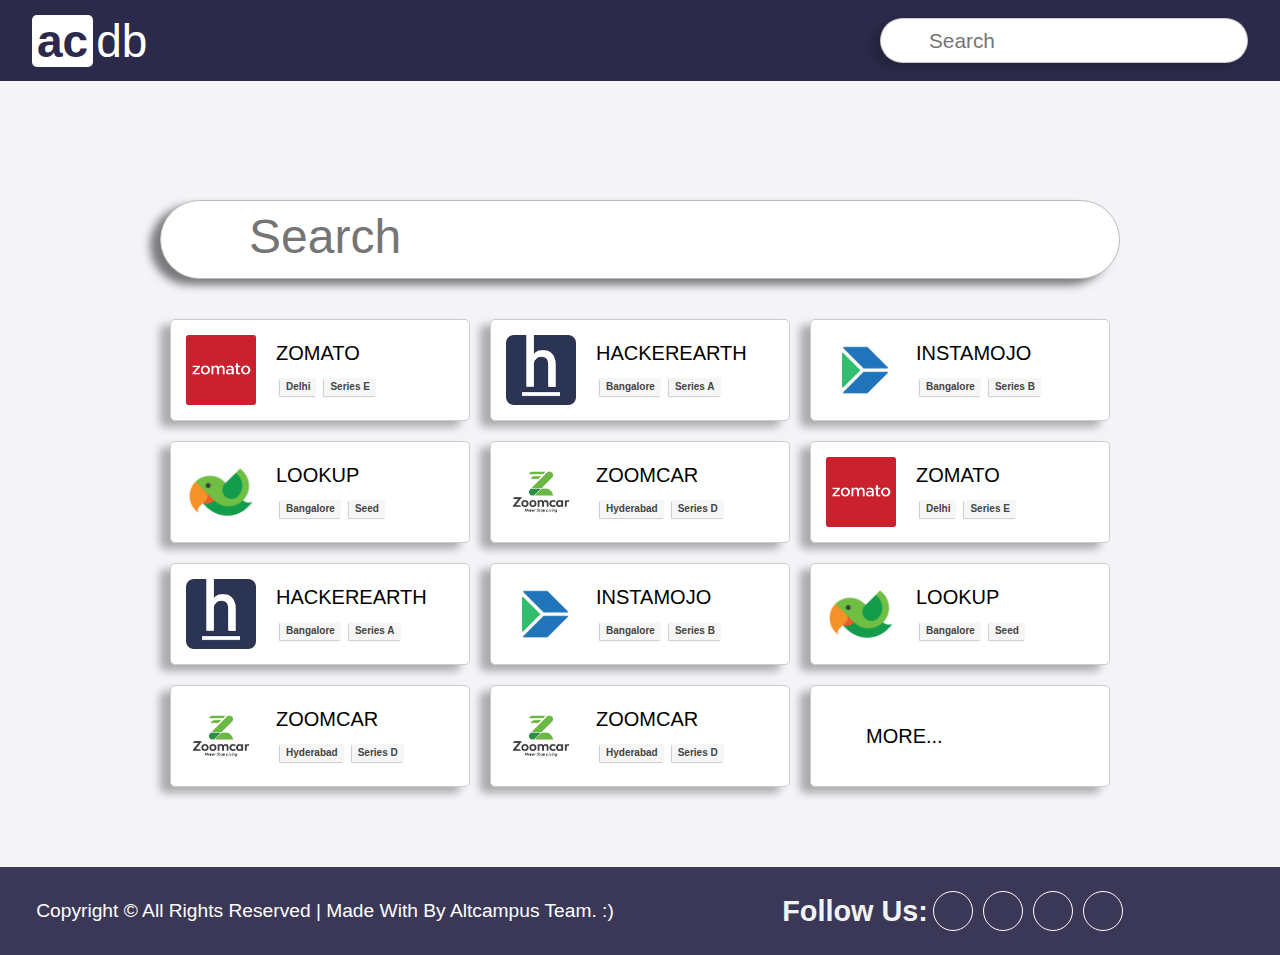
==== commit c603347b: "merge fix" ====
--- a/index.html
+++ b/index.html
@@ -3,7 +3,7 @@
 <head>
 	<meta name="viewport" content="width=device-width, initial-scale=1">
 
-	<title>alt-project</title>
+	<title>acdb</title>
 
 	<link rel="stylesheet" type="text/css" href="assets/stylesheet/main.css">
 
@@ -28,7 +28,6 @@
 			</nav>
 		</header>
 
-
 		<!--hero section -->
 		<section class="hero">
 			<div class="wrapper">
--- a/assets/stylesheet/main.css
+++ b/assets/stylesheet/main.css
@@ -279,7 +279,7 @@
   color: #666;
   border-radius: 40px;
   border: 1px solid rgba(0,0,0,0.2);
-  box-shadow: -10px 5px 8px 0px rgba(0,0,0,0.2);
+  box-shadow: -8px 5px 8px 0px rgba(0,0,0,0.2);
 }
 
 .header-input-box {
@@ -465,17 +465,6 @@
   border-bottom: 2px solid rgba(255,255,255, 0.8); 
 }
 
-
-/*======  hr line   =======*/
-
-
-.hr-line {
-  width: 80%;
-  height: 1px;
-  margin: 2rem auto;
-  background-color: rgba(255, 255, 255, 1);
-}
-
 .footer-copyright {
   color: white;
 }
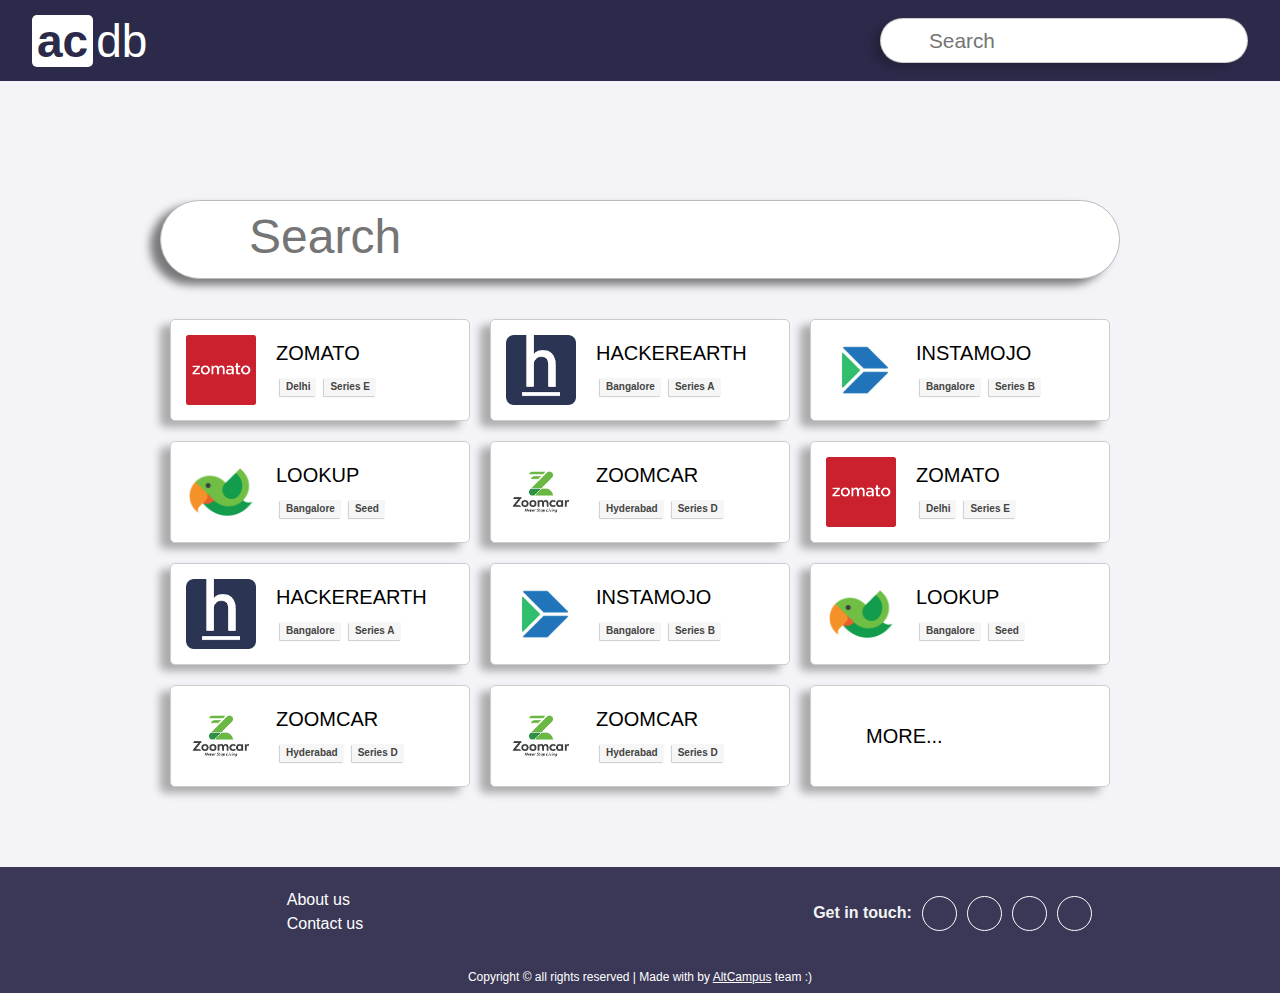
==== commit 8d6de471: "Fix footer" ====
--- a/index.html
+++ b/index.html
@@ -228,62 +228,61 @@
 	</main>
 
 	<!-- primary footer -->
-	<footer class="primary-footer">
-
-		<!-- social media section -->
-
-
-
-		<!-- footer nav -->
-<!-- 			<div class="info-container">
+	<footer>
+
+		<div class="primary-footer">
+
+			<!-- footer nav -->
+			<div class="info-container">
 				<nav class="info-nav">
 					<ul class="info-list">
-						<li class="info"><a href="#">home</a></li>
-						<li class="info"><a href="#">about us</a></li>
-						<li class="info"><a href="#">catagories</a></li>
-						<li class="info"><a href="#">contact us</a></li>
+						<li class="info"><a href="#">About us</a></li>
+						<li class="info"><a href="#">Contact us</a></li>
 					</ul>
 				</nav>
 			</div>
-		-->
-
-		<!-- copyright text -->
-		<small class="footer-copyright">copyright &copy; all rights reserved | made with <i class="fas fa-heart"></i> by altcampus team. :)</small>
-
-		<!-- link container -->
-		<div class="social-links-container">
-
-			<!-- social links -->
-
-			<h3>follow us:</h3>
-			<nav class="social-links-nav">
-				<ul class="social-link-list">
-					<li class="social-links">
-						<a class="" href="#">
-							<i class="fab fa-facebook-f"></i>
-						</a>
-					</li>							
-					<li class="social-links">
-						<a class="" href="#">
-							<i class="fab fa-twitter"></i>
-						</a>
-					</li>							
-					<li class="social-links">
-						<a class="" href="#">
-							<i class="fab fa-linkedin-in"></i>
-						</a>
-					</li>
-					<li class="social-links">
-						<a class="" href="#">
-							<i class="fab fa-instagram"></i>
-						</a>
-					</li>
-				</ul>
-			</nav>
+		
+
+			<!-- link container -->
+			<div class="social-links-container">
+
+				<!-- social links -->
+
+				<h3>Get in touch:</h3>
+				<nav class="social-links-nav">
+					<ul class="social-link-list">
+						<li class="social-links">
+							<a class="" href="#">
+								<i class="fab fa-facebook-f"></i>
+							</a>
+						</li>							
+						<li class="social-links">
+							<a class="" href="#">
+								<i class="fab fa-twitter fa-sm"></i>
+							</a>
+						</li>							
+						<li class="social-links">
+							<a class="" href="#">
+								<i class="fab fa-linkedin-in fa-sm"></i>
+							</a>
+						</li>
+						<li class="social-links">
+							<a class="" href="#">
+								<i class="fab fa-instagram fa-sm"></i>
+							</a>
+						</li>
+					</ul>
+				</nav>
+			</div>
+
+			<!-- hr  footer line -->
+			<!-- <div class="hr-line"></div> -->
+
+			<!-- copyright text -->
 		</div>
-
-		<!-- hr  footer line -->
-		<!-- <div class="hr-line"></div> -->
+				<div class="copyright-container">
+					<small class="footer-copyright">Copyright &copy; all rights reserved | Made with <i class="fas fa-heart"></i> by <a href="https://altcampus.io/">AltCampus</a> team :)</small>
+				</div>
 
 
 	</footer>
--- a/assets/stylesheet/main.css
+++ b/assets/stylesheet/main.css
@@ -3,7 +3,6 @@
 }
 
 /* 		css reset 		*/
-
 
 /* http://meyerweb.com/eric/tools/css/reset/ 2. v2.0 | 20110126
   License: none (public domain)
@@ -64,11 +63,7 @@
    box-sizing: border-box;
  }
 
-
-
  /*====clearfix====*/
-
-
 
  .cf:before, .cf:after {
    content: "";
@@ -89,22 +84,11 @@
  /*=============================================*/
 
 
-h1 {
-  font-size: 3rem;
-}
-
-h2 {
-  font-size: 2rem
-}
-h3 {
-  font-size: 1.8rem;
-}
-h4 {
-  font-size: 1.3rem;
-}
-h5 {
-  font-size: 1.2rem;
-}
+h1 {font-size: 3rem;}
+h2 {font-size: 2rem}
+h3 {font-size: 1rem;}
+h4 {font-size: 1.3rem;}
+h5 {font-size: 1.2rem;}
 
 h1, h2, h3, h4, h5, p {
   margin: 0.6rem 0;
@@ -380,11 +364,10 @@
 /*=============================================*/
 
 
-.primary-footer {
+.primary-footer, .copyright-container {
   width: 100%;
   padding:20px 10px;
   /*padding: 2rem 10%;*/
-  text-transform: capitalize;
   display: grid;
   grid-template-columns: 1fr 1fr;
   align-items: center;
@@ -394,7 +377,12 @@
 }
 
 .footer-copyright{
-  /*border-right:2px solid #eee;*/
+  font-size: 0.75rem;
+}
+
+.info-container {
+  justify-self: center;
+  /* padding-left: 10em; */
 }
 
 .info-sec {
@@ -402,9 +390,13 @@
   justify-content: space-between;
 }
 
+.info a {
+  color: white;
+}
+
 .info-list .info {
   text-align: left;
-  margin: 0.2rem 0;
+  margin: 0.3rem ;
 }
 
 .info-list a {
@@ -424,9 +416,9 @@
 }
 
 .social-links-container {
-  /*width: 15vw;*/
   display: grid;
   grid-template-columns: auto auto;
+  grid-gap: 0 5px;
   justify-content: start;
   align-items:center;
 }
@@ -441,12 +433,12 @@
 .social-links {
   border:1px solid #fff;
   border-radius: 50%;
-  width:40px;
-  height: 40px;
+  width:35px;
+  height: 35px;
   display: grid;
   place-items:center;
   margin: 0px 5px;
-  transition: all 0.5s ease-in-out;
+  transition: all 0.3s ease-in-out;
 }
 
 .social-links i{
@@ -456,29 +448,36 @@
 
 .social-links:hover {
   background: #999;
-
-  /*text-shadow: 0 0 10px green;*/
 }
 
 .info a:hover {
-  color: rgba(255,255,255, 0.8);
-  border-bottom: 2px solid rgba(255,255,255, 0.8); 
+  color: rgba(255,255,255, 0.8);  
+  text-decoration: underline;
+}
+
+.copyright-container {
+  display: block;  
+  padding: .5rem 0;
+  margin: 0 auto;
 }
 
 .footer-copyright {
   color: white;
 }
 
-
-.footer-copyright i {
-  color: tomato;
-}
+.footer-copyright a {
+  color: white;
+  text-decoration: underline;
+}
+
 
 .footer-copyright i:hover {
   color: red;
   text-shadow: 0 0 0.6rem white;
 }
 
+
+
 @media all and (min-width: 340px) and (max-width:600px) {
 
   :root{
@@ -487,8 +486,7 @@
 
   .info-sec,
   .about-box,
-  .social-links-box
-  {
+  .social-links-box {
     display: block;
   }
 }
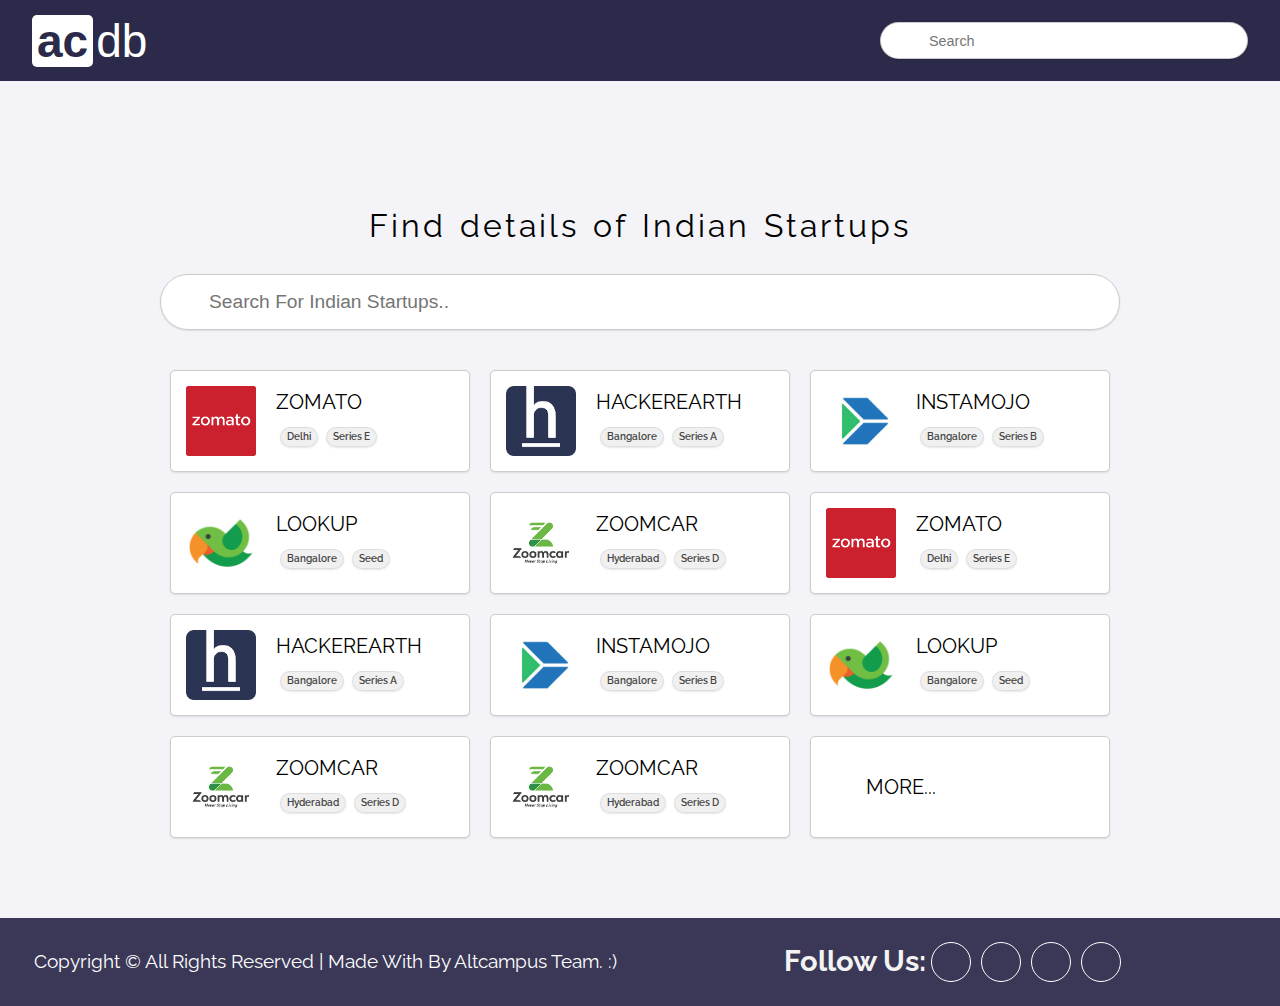
==== commit defb8ab4: "search bar fix + cards" ====
--- a/index.html
+++ b/index.html
@@ -4,6 +4,8 @@
 	<meta name="viewport" content="width=device-width, initial-scale=1">
 
 	<title>acdb</title>
+		<link href="https://fonts.googleapis.com/css?family=Raleway:100,200,300,400,500,600,700,800,900" rel="stylesheet">
+
 
 	<link rel="stylesheet" type="text/css" href="assets/stylesheet/main.css">
 
@@ -31,10 +33,10 @@
 		<!--hero section -->
 		<section class="hero">
 			<div class="wrapper">
-
+				<h2 class="hero-heading">Find details of Indian Startups</h2>
 				<!-- search box -->
 				<div class="hero-input-box">
-					<input class="hero-search" type="text" name="search-box" placeholder="search">
+					<input class="hero-search" type="text" name="search-box" placeholder="Search for Indian startups..">
 					<i class="fas fa-search"></i>
 				</div>
 
@@ -228,61 +230,62 @@
 	</main>
 
 	<!-- primary footer -->
-	<footer>
-
-		<div class="primary-footer">
-
-			<!-- footer nav -->
-			<div class="info-container">
+	<footer class="primary-footer">
+
+		<!-- social media section -->
+
+
+
+		<!-- footer nav -->
+<!-- 			<div class="info-container">
 				<nav class="info-nav">
 					<ul class="info-list">
-						<li class="info"><a href="#">About us</a></li>
-						<li class="info"><a href="#">Contact us</a></li>
+						<li class="info"><a href="#">home</a></li>
+						<li class="info"><a href="#">about us</a></li>
+						<li class="info"><a href="#">catagories</a></li>
+						<li class="info"><a href="#">contact us</a></li>
 					</ul>
 				</nav>
 			</div>
-		
-
-			<!-- link container -->
-			<div class="social-links-container">
-
-				<!-- social links -->
-
-				<h3>Get in touch:</h3>
-				<nav class="social-links-nav">
-					<ul class="social-link-list">
-						<li class="social-links">
-							<a class="" href="#">
-								<i class="fab fa-facebook-f"></i>
-							</a>
-						</li>							
-						<li class="social-links">
-							<a class="" href="#">
-								<i class="fab fa-twitter fa-sm"></i>
-							</a>
-						</li>							
-						<li class="social-links">
-							<a class="" href="#">
-								<i class="fab fa-linkedin-in fa-sm"></i>
-							</a>
-						</li>
-						<li class="social-links">
-							<a class="" href="#">
-								<i class="fab fa-instagram fa-sm"></i>
-							</a>
-						</li>
-					</ul>
-				</nav>
-			</div>
-
-			<!-- hr  footer line -->
-			<!-- <div class="hr-line"></div> -->
-
-			<!-- copyright text -->
+		-->
+
+		<!-- copyright text -->
+		<small class="footer-copyright">copyright &copy; all rights reserved | made with <i class="fas fa-heart"></i> by altcampus team. :)</small>
+
+		<!-- link container -->
+		<div class="social-links-container">
+
+			<!-- social links -->
+
+			<h3>follow us:</h3>
+			<nav class="social-links-nav">
+				<ul class="social-link-list">
+					<li class="social-links">
+						<a class="" href="#">
+							<i class="fab fa-facebook-f"></i>
+						</a>
+					</li>							
+					<li class="social-links">
+						<a class="" href="#">
+							<i class="fab fa-twitter"></i>
+						</a>
+					</li>							
+					<li class="social-links">
+						<a class="" href="#">
+							<i class="fab fa-linkedin-in"></i>
+						</a>
+					</li>
+					<li class="social-links">
+						<a class="" href="#">
+							<i class="fab fa-instagram"></i>
+						</a>
+					</li>
+				</ul>
+			</nav>
 		</div>
-				<div class="copyright-container">
-					<small class="footer-copyright">Copyright &copy; all rights reserved | Made with <i class="fas fa-heart"></i> by <a href="https://altcampus.io/">AltCampus</a> team :)</small>
-				</div>
+
+		<!-- hr  footer line -->
+		<!-- <div class="hr-line"></div> -->
 
 
 	</footer>
--- a/assets/stylesheet/main.css
+++ b/assets/stylesheet/main.css
@@ -1,5 +1,5 @@
 :root {
-	font-size: 16px;
+    font-size: 16px;
 }
 
 /* 		css reset 		*/
@@ -8,183 +8,215 @@
   License: none (public domain)
   */
 
-  html, body, div, span, applet, object, iframe,
-  h1, h2, h3, h4, h5, h6, p, blockquote, pre,
-  a, abbr, acronym, address, big, cite, code,
-  del, dfn, em, img, ins, kbd, q, s, samp,
-  small, strike, strong, sub, sup, tt, var,
-  b, u, i, center,
-  dl, dt, dd, ol, ul, li,
-  fieldset, form, label, legend,
-  table, caption, tbody, tfoot, thead, tr, th, td,
-  article, aside, canvas, details, embed,
-  figure, figcaption, footer, header, hgroup,
-  menu, nav, output, ruby, section, summary,
-  time, mark, audio, video {
+html, body, div, span, applet, object, iframe,
+h1, h2, h3, h4, h5, h6, p, blockquote, pre,
+a, abbr, acronym, address, big, cite, code,
+del, dfn, em, img, ins, kbd, q, s, samp,
+small, strike, strong, sub, sup, tt, var,
+b, u, i, center,
+dl, dt, dd, ol, ul, li,
+fieldset, form, label, legend,
+table, caption, tbody, tfoot, thead, tr, th, td,
+article, aside, canvas, details, embed,
+figure, figcaption, footer, header, hgroup,
+menu, nav, output, ruby, section, summary,
+time, mark, audio, video {
     margin: 0;
     padding: 0;
     border: 0;
     font-size: 100%;
     font: inherit;
     vertical-align: baseline;
-  }
-  /* HTML5 display-role reset for older browsers */
-  article, aside, details, figcaption, figure,
-  footer, header, hgroup, menu, nav, section {
+}
+
+/* HTML5 display-role reset for older browsers */
+article, aside, details, figcaption, figure,
+footer, header, hgroup, menu, nav, section {
     display: block;
-  }
-  body {
+}
+
+body {
     line-height: 1;
-  }
-  ol, ul {
+}
+
+ol, ul {
     list-style: none;
-  }
-  blockquote, q {
+}
+
+blockquote, q {
     quotes: none;
-  }
-  blockquote:before, blockquote:after,
-  q:before, q:after {
+}
+
+blockquote:before, blockquote:after,
+q:before, q:after {
     content: '';
     content: none;
-  }
-  table {
+}
+
+table {
     border-collapse: collapse;
     border-spacing: 0;
-  }
-
-
-
-  /*=============================================*/
-  /*		border box and css reset 		*/
-  /*=============================================*/
-
-
-  *,*:before, *:after {
-   box-sizing: border-box;
- }
-
- /*====clearfix====*/
-
- .cf:before, .cf:after {
-   content: "";
-   display: table;
- }
- .cf:after {
-   clear: both;
- }
- .cf {
-   clear: both;
-   *zoom: 1;
- }
-
-
-
- /*=============================================*/
- /*    basic css    */
- /*=============================================*/
-
-
-h1 {font-size: 3rem;}
-h2 {font-size: 2rem}
-h3 {font-size: 1rem;}
-h4 {font-size: 1.3rem;}
-h5 {font-size: 1.2rem;}
+}
+
+/*=============================================*/
+/*		border box and css reset 		*/
+/*=============================================*/
+
+*, *:before, *:after {
+    box-sizing: border-box;
+}
+
+/*====clearfix====*/
+
+.cf:before, .cf:after {
+    content: "";
+    display: table;
+}
+
+.cf:after {
+    clear: both;
+}
+
+.cf {
+    clear: both;
+    *zoom: 1;
+}
+
+/*=============================================*/
+/*    basic css    */
+/*=============================================*/
+
+h1 {
+    font-size: 3rem;
+}
+
+h2 {
+    font-size: 2rem;
+}
+
+h3 {
+    font-size: 1.8rem;
+}
+
+h4 {
+    font-size: 1.3rem;
+}
+
+h5 {
+    font-size: 1.2rem;
+}
 
 h1, h2, h3, h4, h5, p {
-  margin: 0.6rem 0;
-}
-
-p,small {
-  font-size: 1.2rem;
-  line-height: 1.3;
+    margin: 0.6rem 0;
+}
+
+p, small {
+    font-size: 1.2rem;
+    line-height: 1.3;
 }
 
 a {
-  color: gray;
-  text-decoration: none;
+    color: gray;
+    text-decoration: none;
 }
 
 i {
-  color: #888;
-  cursor: pointer;
+    color: #888;
+    cursor: pointer;
 }
 
 input:focus {
-  outline: 0;
+    outline: 0;
 }
 
 input {
-  color: #666;
-}
-
-::-webkit-input-placeholder {
-  font-size: 3rem;
-  text-transform: capitalize;
-}
-
+    color: #666;
+}
+
+::placeholder {
+    font-size: 1.2rem;
+    text-transform: capitalize;
+}
 
 /*=============================================*/
 /*    main css    */
 /*=============================================*/
 
 body {
-	text-align: center;
-  width: 100%;
-  font-family: "Verdana", sans-serif;
-}
-
-.wrapper{
-  width:90vw;
-  max-width: 960px;
-  margin:0 auto;
+    text-align: center;
+    width: 100%;
+    font-family: 'Raleway', sans-serif;
+}
+
+.wrapper {
+    width: 90vw;
+    max-width: 960px;
+    margin: 0 auto;
 }
 
 .hero {
-  width: 100%;
-  /*height: 300vh;*/
-  position: relative;
-  /*background-color: #4F518C;*/
-  /*background: linear-gradient(90deg, #DABFFF20, #2C2A4A20);*/
-  background: #4F518C10;
-  display:grid;
-  grid-gap: 20px;
-  align-items: center;
-  padding:40px;
-  padding-top:200px;
-  /*background: url(./../media/tiny-squares.png) !important;*/
-}
-
+    width: 100%;
+
+    /*height: 300vh;*/
+    position: relative;
+
+    /*background-color: #4F518C;*/
+    /*background: linear-gradient(90deg, #DABFFF20, #2C2A4A20);*/
+    background: #4F518C10;
+    display: grid;
+    grid-gap: 20px;
+    align-items: center;
+    padding: 40px;
+    padding-top: 200px;
+
+    /*background: url(./../media/tiny-squares.png) !important;*/
+}
+
+.hero-heading {
+    margin-bottom: 2rem;
+    letter-spacing: 3px;
+    word-spacing: 3px;
+}
 
 .hero-input-box {
-  position: relative;
-  display: inline-block;
-  /*width: 60vw;*/
-  margin:0 auto;
-  /*top: 50%;*/
-  /*left: 50%;*/
-  /*transform: translate(-50%,-50%);*/
+    position: relative;
+    display: inline-block;
+
+    /*width: 60vw;*/
+    margin: 0 auto;
+
+    /*top: 50%;*/
+    /*left: 50%;*/
+    /*transform: translate(-50%,-50%);*/
 }
 
 .hero-search + i {
-  position: absolute;
-  font-size: 2.8rem;
-  top: 50%;
-  left: 2%;
-  transform: translate(0,-50%);
+    position: absolute;
+    font-size: 1.2rem;
+    top: 50%;
+    left: 2%;
+    transform: translate(0, -50%);
 }
 
 .hero-search {
-  position: relative;
-  display: inline-block;
-  width: 90vw;
-  max-width: 960px;
-  font-size: 2.5rem;
-  padding: 1rem;
-  padding-left: 5.5rem;
-  text-transform: capitalize;
-  border-radius: 50px;
-  border: 1px solid #bbb;
-  box-shadow: -10px 6px 8px 0px rgba(0,0,0,0.5);
+    position: relative;
+    display: inline-block;
+    width: 90vw;
+    max-width: 960px;
+    font-size: 1.2rem;
+    padding: 1rem;
+    padding-left: 3rem;
+    text-transform: capitalize;
+    border-radius: 50px;
+    border: 1px solid #CCC;
+    transition: all 0.1 linear;
+    box-shadow: 0 1px 2px rgba(0, 0, 0, 0.1);
+}
+
+.hero-search:focus {
+    transition: all 0.1 linear;
+    border-color: rgb(102, 98, 172);
+    box-shadow: 0 1px 3px rgba(102, 98, 172, 0.3);
 }
 
 /*====================*/
@@ -192,301 +224,290 @@
 /*====================*/
 
 .hero-content-box img {
-  height: 6rem;
-  width: 6rem;
-  border-radius: 50%;
-  /*margin-bottom: 4rem;*/
-}
-
+    height: 6rem;
+    width: 6rem;
+    border-radius: 50%;
+
+    /*margin-bottom: 4rem;*/
+}
 
 /*=============================================*/
 /*    header section    */
 /*=============================================*/
 
-
 .primary-header {
-  position: fixed;
-  top: 0;
-  left:0;
-  width: 100%;
-  padding: 0.5rem 2rem;
-  z-index: 2;
-  background-color: #2C2A4A;
-}
-
-.header-text{
-  font-size: 46px;
-}
-
-.inverse-header{
-  color:#2C2A4A;
-  background-color: white;
-  font-weight: 600;
-  padding: 0 5px;
-  border-radius: 5px;
-}
-
-.header-text-part2{
-  padding-left:3px;
-  color:#fff;
-}
-
-
+    position: fixed;
+    top: 0;
+    left: 0;
+    width: 100%;
+    padding: 0.5rem 2rem;
+    z-index: 2;
+    background-color: #2C2A4A;
+}
+
+.header-text {
+    font-family: "Verdana", sans-serif;
+    font-size: 46px;
+}
+
+.inverse-header {
+    color: #2C2A4A;
+    background-color: white;
+    font-weight: 600;
+    padding: 0 5px;
+    border-radius: 5px;
+}
+
+.header-text-part2 {
+    padding-left: 3px;
+    color: #fff;
+}
 
 /*=============================================*/
 /*    primary nav ul    */
 /*=============================================*/
 
-
 .primary-nav ul {
-  display: flex;
-  flex-wrap: wrap;
-  justify-content: space-between;
-  align-items: center; 
+    display: flex;
+    flex-wrap: wrap;
+    justify-content: space-between;
+    align-items: center;
 }
 
 .list a {
-  font-size: 2rem;
-  color: #888;
-  /*text-transform: capitalize;*/
+    font-size: 2rem;
+    color: #888;
+
+    /*text-transform: capitalize;*/
 }
 
 .list a:hover {
-  color: #666;
-}
-
-.header-input-box 
+    color: #666;
+}
+
+.header-input-box
 .header-search {
-  width: 23rem;
-  padding: 0.6rem 2rem 0.6rem 3rem;
-  font-size: 1.3rem;
-  color: #666;
-  border-radius: 40px;
-  border: 1px solid rgba(0,0,0,0.2);
-  box-shadow: -8px 5px 8px 0px rgba(0,0,0,0.2);
+    width: 23rem;
+    padding: 0.6rem 2rem 0.6rem 3rem;
+    font-size: 0.9rem;
+    color: #666;
+    border-radius: 40px;
+    border: 1px solid rgba(0, 0, 0, 0.2);
+    transition: all 0.1 linear;
+    box-shadow: 0 1px 2px rgba(0, 0, 0, 0.1);
 }
 
 .header-input-box {
-  position: relative;
+    position: relative;
 }
 
 .header-input-box i {
-  position: absolute;
-  top: 50%;
-  left: 7%;
-  transform: translate(0,-50%);
-}
-
-.header-search::-webkit-input-placeholder {
-  font-size: 1.3rem;
+    position: absolute;
+    top: 50%;
+    left: 7%;
+    transform: translate(0, -50%);
+}
+
+.header-search::placeholder {
+    font-size: 0.9rem;
 }
 
 .header-search:focus {
-  border-color: blue;
+    border-color: #a1bbd5;
 }
 
 .logo {
-  color: white;
-  font-size: 4rem;
-}
-
-
-/*=============================================*/
-           /*MAIN CATAGORIES SECTION    */
-/*=============================================*/
-
+    color: white;
+    font-size: 4rem;
+}
+
+/*=============================================*/
+/*MAIN CATAGORIES SECTION    */
+/*=============================================*/
 
 .card-sec {
-  display: grid;
-  grid-template-columns: repeat( auto-fit, minmax(290px, 1fr) );
-  justify-content: center;
-  justify-items:center;
-  padding:40px 10px;
-  grid-gap:20px;
+    display: grid;
+    grid-template-columns: repeat(auto-fit, minmax(290px, 1fr));
+    justify-content: center;
+    justify-items: center;
+    padding: 40px 10px;
+    grid-gap: 20px;
 }
 
 .small-card {
-  border: 1px solid #ccc;
-  width: 300px;
-  display: grid;
-  grid-template-columns: auto 1fr;
-  justify-items: start;
-  align-items: center;
-  text-align: left;
-  /*margin: 30px;*/
-  padding: 15px;
-  border-radius: 5px;
-  box-shadow: -10px 6px 8px 0px rgba(0,0,0,0.3);
-  background:white;
-}
-
-.small-card img{
-  width:70px;
-  /*border:1px solid #ccc;*/
+    border: 1px solid #ccc;
+    width: 300px;
+    display: grid;
+    grid-template-columns: auto 1fr;
+    justify-items: start;
+    align-items: center;
+    text-align: left;
+
+    /*margin: 30px;*/
+    padding: 15px;
+    border-radius: 5px;
+    box-shadow: 0 1px 2px rgba(0, 0, 0, 0.1);
+    background: white;
+    transition: all .1s linear;
+}
+
+.small-card:hover {
+    box-shadow: 0 3px 4px rgba(0, 0, 0, 0.1);
+    transition: all .1s linear;
+    transform: translateY(-2px);
+}
+
+.small-card img {
+    width: 70px;
+
+    /*border:1px solid #ccc;*/
 }
 
 .small-card .right {
-  /*place-self: center;*/
-  padding: 0 20px;
-  justify-items: start;
-  align-items: center;
-}
+    /*place-self: center;*/
+    padding: 0 20px;
+    justify-items: start;
+    align-items: center;
+}
+
 .small-card h2 {
-  font-size: 20px;
-  padding: 0 0 3px 0;
-  margin: 0;
-  text-transform: uppercase;
-  font-family: helvetica;
-}
+    font-size: 20px;
+    padding: 0 0 3px 0;
+    margin: 0;
+    text-transform: uppercase;
+    font-family: 'Raleway', sans-serif;
+}
+
 .small-card .details {
-  font-size: 10px;
-  font-weight: 600;
-  color: #444;
-  padding-top: 10px;
-  display: flex;
-  flex-wrap: wrap;
-}
-
-.small-card .details span{
-  margin:2px 4px;
-  background: #eee8;
-  padding: 4px 6px;
-  border-radius: 1px;
-  box-shadow: -1px 1px 1px 0px #ccc;
-}
-
-.small-card .placeholder{
-  padding:0 40px;
+    font-size: 10px;
+    font-weight: 600;
+    color: #444;
+    padding-top: 10px;
+    display: flex;
+    flex-wrap: wrap;
+}
+
+.small-card .details span {
+    margin: 2px 4px;
+    background: rgba(226, 226, 226, 0.533);
+    padding: 4px 6px;
+    border-radius: 10px;
+    border: 1px solid rgba(219, 219, 219, 0.833);
+    box-shadow: 0 1px 2px rgba(0, 0, 0, 0.1);
+}
+
+.small-card .placeholder {
+    padding: 0 40px;
 }
 
 /*=============================================*/
 /*  primary footer  */
 /*=============================================*/
 
-
-.primary-footer, .copyright-container {
-  width: 100%;
-  padding:20px 10px;
-  /*padding: 2rem 10%;*/
-  display: grid;
-  grid-template-columns: 1fr 1fr;
-  align-items: center;
-  justify-items:center;
-  color:#fff !important;
-  background: #2C2A4AEE;
-}
-
-.footer-copyright{
-  font-size: 0.75rem;
-}
-
-.info-container {
-  justify-self: center;
-  /* padding-left: 10em; */
+.primary-footer {
+    width: 100%;
+    padding: 20px 10px;
+
+    /*padding: 2rem 10%;*/
+    text-transform: capitalize;
+    display: grid;
+    grid-template-columns: 1fr 1fr;
+    align-items: center;
+    justify-items: center;
+    color: #fff !important;
+    background: #2C2A4AEE;
+}
+
+.footer-copyright {
+    /*border-right:2px solid #eee;*/
 }
 
 .info-sec {
-  display: flex;
-  justify-content: space-between;
-}
-
-.info a {
-  color: white;
+    display: flex;
+    justify-content: space-between;
 }
 
 .info-list .info {
-  text-align: left;
-  margin: 0.3rem ;
+    text-align: left;
+    margin: 0.2rem 0;
 }
 
 .info-list a {
-  display: inline-block;
-  padding-bottom: 0.2rem;
+    display: inline-block;
+    padding-bottom: 0.2rem;
 }
 
 .social-link-list {
-  display: flex;
-  flex-direction: row;
-  justify-content: space-between;
-  width: 100%;
-}
-
-.social-link-list i{
-  margin:5px;
+    display: flex;
+    flex-direction: row;
+    justify-content: space-between;
+    width: 100%;
+}
+
+.social-link-list i {
+    margin: 5px;
 }
 
 .social-links-container {
-  display: grid;
-  grid-template-columns: auto auto;
-  grid-gap: 0 5px;
-  justify-content: start;
-  align-items:center;
-}
-
+    display: grid;
+    grid-template-columns: auto auto;
+    justify-content: start;
+    align-items: center;
+}
 
 .social-links-container h3 {
-  color: #f3f3f3;
-  font-weight: bold;
-  /*margin-bottom: 1rem;*/
+    color: #f3f3f3;
+    font-weight: bold;
+
+    /*margin-bottom: 1rem;*/
 }
 
 .social-links {
-  border:1px solid #fff;
-  border-radius: 50%;
-  width:35px;
-  height: 35px;
-  display: grid;
-  place-items:center;
-  margin: 0px 5px;
-  transition: all 0.3s ease-in-out;
-}
-
-.social-links i{
-  color: #fff;
-  font-size: 1.2rem;  
+    border: 1px solid #fff;
+    border-radius: 50%;
+    width: 40px;
+    height: 40px;
+    display: grid;
+    place-items: center;
+    margin: 0px 5px;
+    transition: all 0.5s ease-in-out;
+}
+
+.social-links i {
+    color: #fff;
+    font-size: 1.2rem;
 }
 
 .social-links:hover {
-  background: #999;
+    background: #999;
 }
 
 .info a:hover {
-  color: rgba(255,255,255, 0.8);  
-  text-decoration: underline;
-}
-
-.copyright-container {
-  display: block;  
-  padding: .5rem 0;
-  margin: 0 auto;
+    color: rgba(255, 255, 255, 0.8);
+    border-bottom: 2px solid rgba(255, 255, 255, 0.8);
 }
 
 .footer-copyright {
-  color: white;
-}
-
-.footer-copyright a {
-  color: white;
-  text-decoration: underline;
-}
-
+    color: white;
+}
+
+.footer-copyright i {
+    color: tomato;
+}
 
 .footer-copyright i:hover {
-  color: red;
-  text-shadow: 0 0 0.6rem white;
-}
-
-
-
-@media all and (min-width: 340px) and (max-width:600px) {
-
-  :root{
-    font-size: 8px;
-  }
-
-  .info-sec,
-  .about-box,
-  .social-links-box {
-    display: block;
-  }
-}
+    color: red;
+    text-shadow: 0 0 0.6rem white;
+}
+
+@media all and (min-width: 340px) and (max-width: 600px) {
+    :root {
+        font-size: 8px;
+    }
+
+    .info-sec,
+    .about-box,
+    .social-links-box {
+        display: block;
+    }
+}
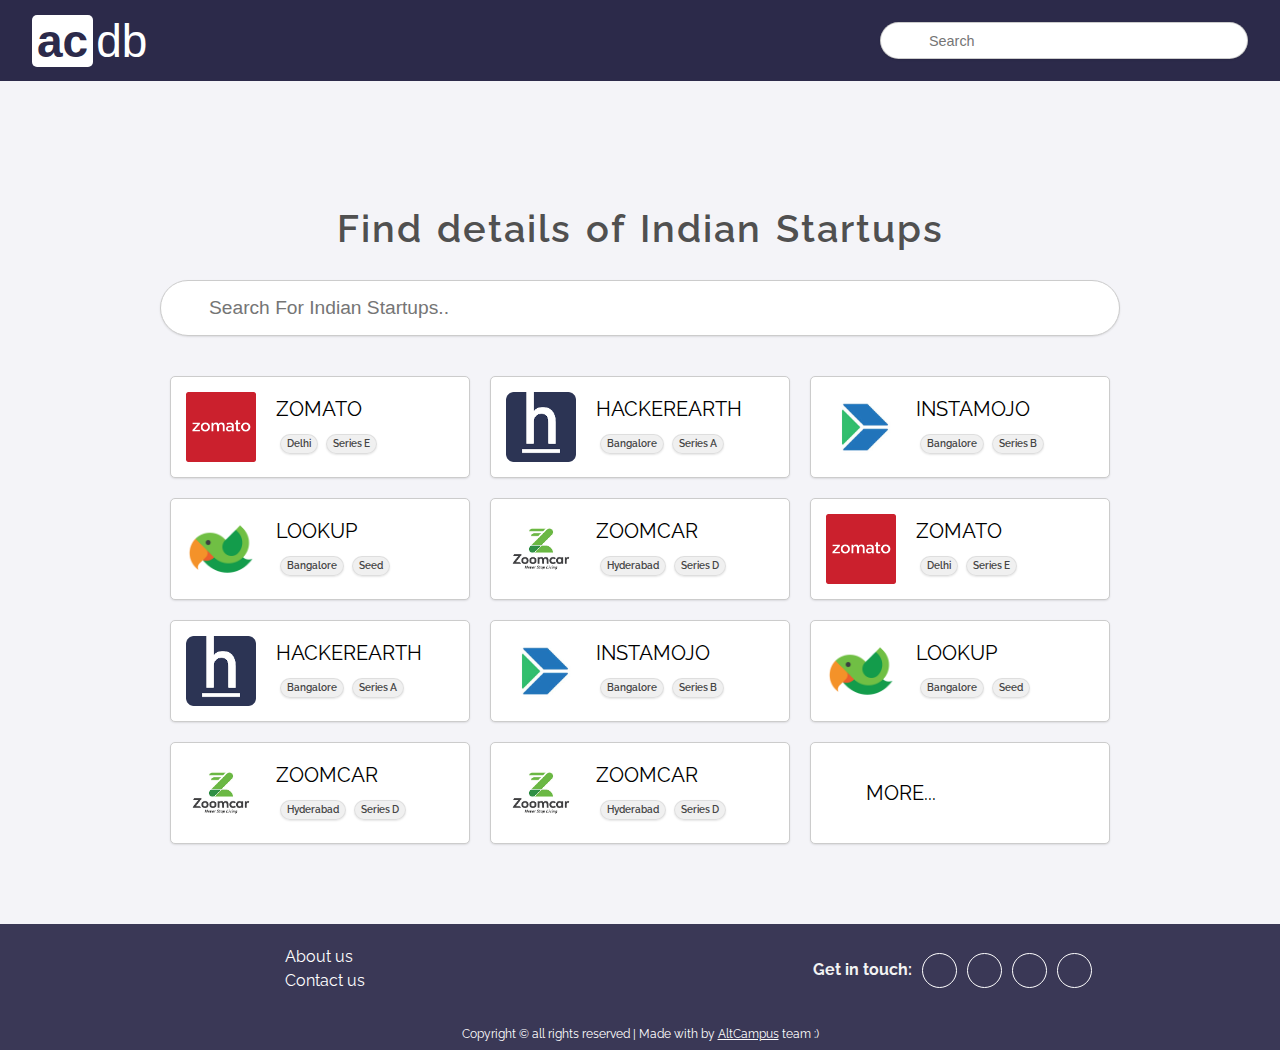
==== commit 78d3458d: "search bar fix mearge fix homepage v2.0" ====
--- a/index.html
+++ b/index.html
@@ -230,62 +230,61 @@
 	</main>
 
 	<!-- primary footer -->
-	<footer class="primary-footer">
-
-		<!-- social media section -->
-
-
-
-		<!-- footer nav -->
-<!-- 			<div class="info-container">
+	<footer>
+
+		<div class="primary-footer">
+
+			<!-- footer nav -->
+			<div class="info-container">
 				<nav class="info-nav">
 					<ul class="info-list">
-						<li class="info"><a href="#">home</a></li>
-						<li class="info"><a href="#">about us</a></li>
-						<li class="info"><a href="#">catagories</a></li>
-						<li class="info"><a href="#">contact us</a></li>
+						<li class="info"><a href="#">About us</a></li>
+						<li class="info"><a href="#">Contact us</a></li>
 					</ul>
 				</nav>
 			</div>
-		-->
-
-		<!-- copyright text -->
-		<small class="footer-copyright">copyright &copy; all rights reserved | made with <i class="fas fa-heart"></i> by altcampus team. :)</small>
-
-		<!-- link container -->
-		<div class="social-links-container">
-
-			<!-- social links -->
-
-			<h3>follow us:</h3>
-			<nav class="social-links-nav">
-				<ul class="social-link-list">
-					<li class="social-links">
-						<a class="" href="#">
-							<i class="fab fa-facebook-f"></i>
-						</a>
-					</li>							
-					<li class="social-links">
-						<a class="" href="#">
-							<i class="fab fa-twitter"></i>
-						</a>
-					</li>							
-					<li class="social-links">
-						<a class="" href="#">
-							<i class="fab fa-linkedin-in"></i>
-						</a>
-					</li>
-					<li class="social-links">
-						<a class="" href="#">
-							<i class="fab fa-instagram"></i>
-						</a>
-					</li>
-				</ul>
-			</nav>
+		
+
+			<!-- link container -->
+			<div class="social-links-container">
+
+				<!-- social links -->
+
+				<h3>Get in touch:</h3>
+				<nav class="social-links-nav">
+					<ul class="social-link-list">
+						<li class="social-links">
+							<a class="" href="#">
+								<i class="fab fa-facebook-f"></i>
+							</a>
+						</li>							
+						<li class="social-links">
+							<a class="" href="#">
+								<i class="fab fa-twitter fa-sm"></i>
+							</a>
+						</li>							
+						<li class="social-links">
+							<a class="" href="#">
+								<i class="fab fa-linkedin-in fa-sm"></i>
+							</a>
+						</li>
+						<li class="social-links">
+							<a class="" href="#">
+								<i class="fab fa-instagram fa-sm"></i>
+							</a>
+						</li>
+					</ul>
+				</nav>
+			</div>
+
+			<!-- hr  footer line -->
+			<!-- <div class="hr-line"></div> -->
+
+			<!-- copyright text -->
 		</div>
-
-		<!-- hr  footer line -->
-		<!-- <div class="hr-line"></div> -->
+				<div class="copyright-container">
+					<small class="footer-copyright">Copyright &copy; all rights reserved | Made with <i class="fas fa-heart"></i> by <a href="https://altcampus.io/">AltCampus</a> team :)</small>
+				</div>
 
 
 	</footer>
--- a/assets/stylesheet/main.css
+++ b/assets/stylesheet/main.css
@@ -86,25 +86,12 @@
 /*    basic css    */
 /*=============================================*/
 
-h1 {
-    font-size: 3rem;
-}
-
-h2 {
-    font-size: 2rem;
-}
-
-h3 {
-    font-size: 1.8rem;
-}
-
-h4 {
-    font-size: 1.3rem;
-}
-
-h5 {
-    font-size: 1.2rem;
-}
+
+h1 {font-size: 3rem;}
+h2 {font-size: 2.4rem}
+h3 {font-size: 1rem;}
+h4 {font-size: 1.3rem;}
+h5 {font-size: 1.2rem;}
 
 h1, h2, h3, h4, h5, p {
     margin: 0.6rem 0;
@@ -174,8 +161,10 @@
 
 .hero-heading {
     margin-bottom: 2rem;
-    letter-spacing: 3px;
+    letter-spacing: 2px;
     word-spacing: 3px;
+    color: #505050;
+    font-weight: 600;
 }
 
 .hero-input-box {
@@ -206,7 +195,6 @@
     font-size: 1.2rem;
     padding: 1rem;
     padding-left: 3rem;
-    text-transform: capitalize;
     border-radius: 50px;
     border: 1px solid #CCC;
     transition: all 0.1 linear;
@@ -404,22 +392,26 @@
 /*  primary footer  */
 /*=============================================*/
 
-.primary-footer {
-    width: 100%;
-    padding: 20px 10px;
-
-    /*padding: 2rem 10%;*/
-    text-transform: capitalize;
-    display: grid;
-    grid-template-columns: 1fr 1fr;
-    align-items: center;
-    justify-items: center;
-    color: #fff !important;
-    background: #2C2A4AEE;
-}
-
-.footer-copyright {
-    /*border-right:2px solid #eee;*/
+
+.primary-footer, .copyright-container {
+  width: 100%;
+  padding:20px 10px;
+  /*padding: 2rem 10%;*/
+  display: grid;
+  grid-template-columns: 1fr 1fr;
+  align-items: center;
+  justify-items:center;
+  color:#fff !important;
+  background: #2C2A4AEE;
+}
+
+.footer-copyright{
+  font-size: 0.75rem;
+}
+
+.info-container {
+  justify-self: center;
+  /* padding-left: 10em; */
 }
 
 .info-sec {
@@ -427,9 +419,13 @@
     justify-content: space-between;
 }
 
+.info a {
+  color: white;
+}
+
 .info-list .info {
-    text-align: left;
-    margin: 0.2rem 0;
+  text-align: left;
+  margin: 0.3rem ;
 }
 
 .info-list a {
@@ -449,10 +445,11 @@
 }
 
 .social-links-container {
-    display: grid;
-    grid-template-columns: auto auto;
-    justify-content: start;
-    align-items: center;
+  display: grid;
+  grid-template-columns: auto auto;
+  grid-gap: 0 5px;
+  justify-content: start;
+  align-items:center;
 }
 
 .social-links-container h3 {
@@ -463,14 +460,14 @@
 }
 
 .social-links {
-    border: 1px solid #fff;
-    border-radius: 50%;
-    width: 40px;
-    height: 40px;
-    display: grid;
-    place-items: center;
-    margin: 0px 5px;
-    transition: all 0.5s ease-in-out;
+  border:1px solid #fff;
+  border-radius: 50%;
+  width:35px;
+  height: 35px;
+  display: grid;
+  place-items:center;
+  margin: 0px 5px;
+  transition: all 0.3s ease-in-out;
 }
 
 .social-links i {
@@ -483,8 +480,14 @@
 }
 
 .info a:hover {
-    color: rgba(255, 255, 255, 0.8);
-    border-bottom: 2px solid rgba(255, 255, 255, 0.8);
+  color: rgba(255,255,255, 0.8);  
+  text-decoration: underline;
+}
+
+.copyright-container {
+  display: block;  
+  padding: .5rem 0;
+  margin: 0 auto;
 }
 
 .footer-copyright {
@@ -494,20 +497,28 @@
 .footer-copyright i {
     color: tomato;
 }
+.footer-copyright a {
+  color: white;
+  text-decoration: underline;
+}
+
 
 .footer-copyright i:hover {
-    color: red;
+    color: rgb(214, 32, 32);
     text-shadow: 0 0 0.6rem white;
 }
 
-@media all and (min-width: 340px) and (max-width: 600px) {
-    :root {
-        font-size: 8px;
-    }
-
-    .info-sec,
-    .about-box,
-    .social-links-box {
-        display: block;
-    }
-}
+
+
+@media all and (min-width: 340px) and (max-width:600px) {
+
+  :root{
+    font-size: 8px;
+  }
+
+  .info-sec,
+  .about-box,
+  .social-links-box {
+    display: block;
+  }
+}
